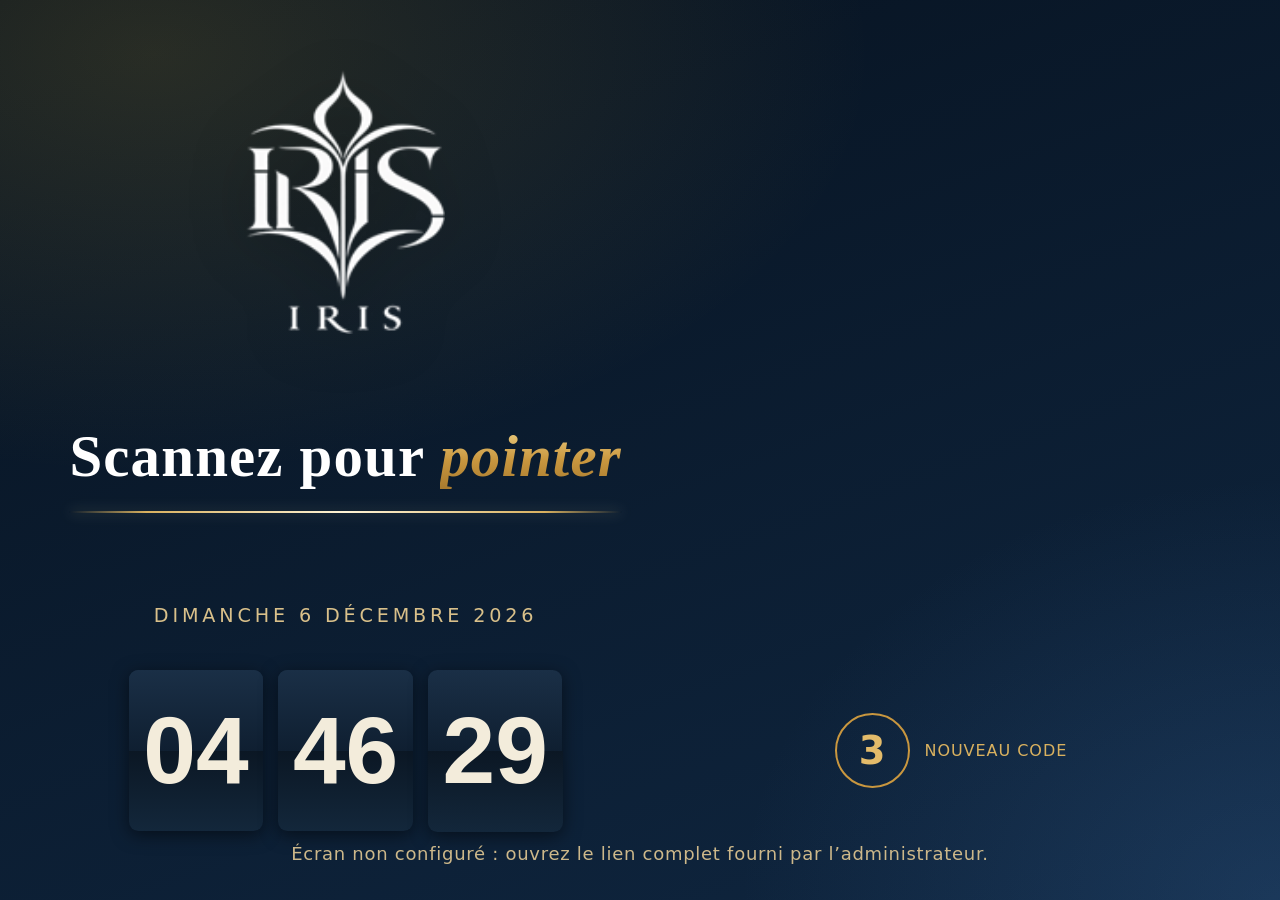
==== index.html @ ca538bda "Update index.html" ====
<!DOCTYPE html>
<html lang="fr">
<head>
<meta charset="utf-8"><meta http-equiv="Content-Security-Policy" content="default-src 'self'; script-src 'self' 'unsafe-inline'; style-src 'self' 'unsafe-inline' https://fonts.googleapis.com; font-src https://fonts.gstatic.com; img-src 'self' data:; connect-src https://script.google.com https://script.googleusercontent.com https://api.open-meteo.com; object-src 'none'; base-uri 'none'; form-action 'none'"><meta name="referrer" content="no-referrer">
<meta name="viewport" content="width=device-width, initial-scale=1, viewport-fit=cover">
<title>IRIS</title>
<meta name="theme-color" content="#07121f">
<meta name="mobile-web-app-capable" content="yes">
<meta name="apple-mobile-web-app-capable" content="yes">
<meta name="apple-mobile-web-app-status-bar-style" content="black-translucent">
<meta name="apple-mobile-web-app-title" content="IRIS">
<meta name="robots" content="noindex,nofollow">
<link rel="manifest" href="manifest.webmanifest">
<link rel="icon" href="icon-192.png">
<link rel="apple-touch-icon" href="icon-192.png">
<link rel="preconnect" href="https://fonts.googleapis.com"><link href="https://fonts.googleapis.com/css2?family=Cormorant+Garamond:ital,wght@0,600;1,600&display=swap" rel="stylesheet">
<style>
html,body{margin:0;padding:0;width:100%;height:100%;overflow:hidden;background:#07121f;overscroll-behavior:none;touch-action:none;-webkit-touch-callout:none}
body{position:fixed;top:0;left:0;right:0;bottom:0}
.flip>*+*{margin-left:.16em}.flip{display:flex;align-items:flex-end;font-family:"Helvetica Neue",Arial,sans-serif;font-weight:700;line-height:1}.flip.xl{font-size:8.5vw;font-size:clamp(56px,8.5vw,150px)}
.cd{position:relative;width:1.42em;height:1.7em;perspective:700px;filter:drop-shadow(0 .05em .09em rgba(0,0,0,.5))}.cd .h{position:absolute;left:0;right:0;height:50%;overflow:hidden;backface-visibility:hidden;-webkit-backface-visibility:hidden}.cd .t{top:0;border-radius:.1em .1em 0 0;background:linear-gradient(180deg,#1a2f46,#0f1f31)}.cd .b{bottom:0;border-radius:0 0 .1em .1em;background:linear-gradient(180deg,#0b1724,#13273b)}.cd .h i{position:absolute;left:0;right:0;height:1.7em;line-height:1.7em;text-align:center;font-style:normal;color:#f3ecdb;font-variant-numeric:tabular-nums}.cd .t i{top:0}.cd .b i{bottom:0}.cd .ft{transform-origin:bottom;z-index:3}.cd .fb{transform-origin:top;z-index:2;transform:rotateX(90deg)}.cd.go .ft{animation:ftop .28s ease-in forwards}.cd.go .fb{animation:fbot .28s .28s ease-out forwards}@keyframes ftop{to{transform:rotateX(-90deg)}}@keyframes fbot{to{transform:rotateX(0)}}
.mt>*+*{margin-left:14px}.mt{display:flex;align-items:center;color:#f3ecdb;min-height:64px}.mt svg{width:66px;height:66px;flex:none}.mt .tp{font-size:46px;font-weight:700;line-height:1}.mt .tx2{display:flex;flex-direction:column;text-align:left;font-size:15px;line-height:1.35}.mt .tx2 b{font-weight:600;font-size:17px}.mt .tx2 span{opacity:.75}
.mt.xl svg{width:8vw;width:clamp(70px,8vw,110px);height:8vw;height:clamp(70px,8vw,110px)}.mt.xl .tp{font-size:5.6vw;font-size:clamp(50px,5.6vw,84px)}.mt.xl .tx2{font-size:1.5vw;font-size:clamp(15px,1.5vw,22px)}.mt.xl .tx2 b{font-size:1.7vw;font-size:clamp(17px,1.7vw,26px)}
body{font-family:system-ui,-apple-system,"Segoe UI",Roboto,sans-serif;color:#fff;-webkit-font-smoothing:antialiased;-webkit-user-select:none;user-select:none;-webkit-tap-highlight-color:transparent;background:radial-gradient(1200px 700px at 12% 6%,rgba(212,175,55,.16),transparent 60%),radial-gradient(900px 700px at 100% 100%,rgba(63,111,168,.25),transparent 60%),linear-gradient(160deg,#07121f,#0f2640)}
.pg>*+*{margin-top:4.8vh}.pg{height:100%;display:flex;flex-direction:column;align-items:center;justify-content:center;padding:2.6vh 4vw;box-sizing:border-box}
.top{display:flex;justify-content:space-around;display:grid;grid-template-columns:1fr 1fr;align-items:stretch;justify-items:center;width:100%}
.gc>*+*{margin-top:0}.gc{display:flex;flex-direction:column;align-items:center;justify-content:space-between;align-self:stretch;text-align:center;min-width:0;padding:0}
.tt{display:flex;flex-direction:column;align-items:center;text-align:center;width:100%}.tt>*+*{margin-top:2.6vh}.tt h1{width:100%;text-align:center}.fil{align-self:center;margin-left:auto;margin-right:auto}
.rw{display:flex;justify-content:space-around;display:grid;grid-template-columns:1fr 1fr;align-items:center;justify-items:center;width:100%}
.rr{display:flex;align-items:center;justify-content:center}.rr>*+*{margin-left:2.6vw}
.rr .mt.xl svg{width:5.6vw;width:clamp(54px,5.6vw,86px);height:5.6vw;height:clamp(54px,5.6vw,86px)}.rr .mt.xl .tp{font-size:4.4vw;font-size:clamp(40px,4.4vw,68px)}.rr .mt.xl .tx2,.rr .cpt span{white-space:nowrap}.rr .mt.xl .tx2{font-size:1.25vw;font-size:clamp(13px,1.25vw,20px)}.rr .mt.xl .tx2 b{font-size:1.45vw;font-size:clamp(15px,1.45vw,23px)}
.lg{height:130px;height:clamp(130px,29.5vh,300px);display:block;width:auto;filter:drop-shadow(0 8px 30px rgba(0,0,0,.35))}
h1{font-family:"Cormorant Garamond","Playfair Display","Palatino Linotype","Book Antiqua",Palatino,Georgia,"Noto Serif","Droid Serif","Times New Roman",serif;font-size:4.6vw;font-size:clamp(36px,4.6vw,78px);line-height:1.05;margin:0;font-weight:600;letter-spacing:.02em;color:#fff}
h1 em{font-style:italic;background:linear-gradient(180deg,#f1d58a,#c9973f 55%,#a87a2e);-webkit-background-clip:text;background-clip:text;-webkit-text-fill-color:transparent;color:transparent}
.fil{width:100%;height:2px;border-radius:2px;background:#d9b15f;background:linear-gradient(90deg,rgba(201,151,63,0) 0,#d9b15f 14%,#fff4d6 50%,#d9b15f 86%,rgba(201,151,63,0) 100%);box-shadow:0 0 14px rgba(255,238,190,.32)}
.s{font-size:1.5vw;font-size:clamp(14px,1.5vw,24px);color:#d9c08a;letter-spacing:.2em;text-transform:uppercase;text-align:center;width:100%;margin:0}
.k{background:#fff;border-radius:1.7vw;border-radius:clamp(16px,1.7vw,28px);padding:2.2vh;padding:clamp(10px,2.2vh,26px);box-shadow:0 0 0 1px rgba(212,175,55,.5),0 40px 100px rgba(0,0,0,.55);line-height:0;align-self:center}
#qr{position:relative;color:#07121f}#qr img,#qr canvas{display:block}.att{line-height:1.3;font-size:20px;font-size:clamp(16px,1.6vw,24px);padding:2em 1em;text-align:center;color:#0f2640}.lq{position:absolute;left:50%;top:50%;transform:translate(-50%,-50%);-webkit-transform:translate(-50%,-50%);background:#0b1a2b;border-radius:24%;display:flex;align-items:center;justify-content:center;box-shadow:0 0 0 4px #fff}.lq img{height:78%;width:auto}
.flip.xl{font-size:7.4vw;font-size:clamp(44px,min(7.4vw,17vh),140px)}
.cpt>*+*{margin-left:14px}.cpt{display:flex;align-items:center;color:#d9b15f;font-size:1.25vw;font-size:clamp(13px,1.25vw,20px);letter-spacing:.06em}
#cd{width:5.6vw;width:clamp(60px,5.6vw,92px);height:5.6vw;height:clamp(60px,5.6vw,92px);border-radius:50%;border:2px solid #c9973f;font-size:3vw;font-size:clamp(28px,3vw,46px);font-weight:600;display:flex;align-items:center;justify-content:center;margin:0;color:#e3bb6a}
.em{position:relative;flex:none;width:300px;height:300px;align-self:center;line-height:0}.em>div{position:absolute;left:0;top:0;width:100%;height:100%}.em svg{display:block;width:100%;height:100%}#emfond{border-radius:50%;background:#0B1B3A}.er{-webkit-animation-timing-function:linear;animation-timing-function:linear;-webkit-animation-iteration-count:infinite;animation-iteration-count:infinite}@-webkit-keyframes emcw{from{-webkit-transform:rotate(0deg)}to{-webkit-transform:rotate(360deg)}}@-webkit-keyframes emccw{from{-webkit-transform:rotate(0deg)}to{-webkit-transform:rotate(-360deg)}}@keyframes emcw{from{transform:rotate(0deg)}to{transform:rotate(360deg)}}@keyframes emccw{from{transform:rotate(0deg)}to{transform:rotate(-360deg)}}#emext{-webkit-animation-name:emcw;animation-name:emcw;-webkit-animation-duration:25175s;animation-duration:25175s}#emmid{-webkit-animation-name:emccw;animation-name:emccw;-webkit-animation-duration:37762s;animation-duration:37762s}#emint{-webkit-animation-name:emcw;animation-name:emcw;-webkit-animation-duration:50350s;animation-duration:50350s}.em #qr{color:#d9c08a;text-align:center}.em .att{line-height:1.2;font-size:14px;padding:0;position:absolute;left:0;right:0;top:48%;color:#d9c08a}@media (orientation:portrait){.gc>*+*{margin-top:2.2vh}.gc{justify-content:flex-start}.pg{justify-content:flex-start;padding-top:4vh}.top,.rw{display:flex;flex-direction:column;align-items:center}.top>*+*,.rw>*+*{margin-top:2.4vh}.rr{flex-wrap:wrap}.rr>*,.rr>*+*{margin:1.2vh 2vw}.lg{height:80px;height:clamp(80px,13vh,150px)}}
.msg{display:none;position:fixed;left:0;right:0;bottom:4vh;text-align:center;font-size:18px;color:#cdb88a;padding:0 24px;letter-spacing:.04em}
@supports(padding:max(0px)){.pg{padding-left:max(4vw,env(safe-area-inset-left));padding-right:max(4vw,env(safe-area-inset-right));padding-bottom:max(2.6vh,env(safe-area-inset-bottom))}}</style>
</head>
<body>
<div class="pg" id="pg"><div class="top"><div class="gc"><img class="lg" alt="IRIS" src="[data-uri]"><div class="tt"><h1>Scannez pour <em>pointer</em></h1><div class="fil"></div></div><div class="s" id="dt">&nbsp;</div></div><div class="em" id="em" role="img" aria-label="Code QR de pointage"><div id="emfond"></div><div class="er" id="emint"><svg viewBox="0 0 1000 1000" xmlns="http://www.w3.org/2000/svg"><circle cx="529.26" cy="34.92" r="1.5" fill="#FFFFFF"/><circle cx="558.41" cy="37.67" r="1.5" fill="#FFFFFF"/><circle cx="587.32" cy="42.25" r="1.5" fill="#FFFFFF"/><circle cx="615.89" cy="48.64" r="1.5" fill="#FFFFFF"/><circle cx="644.00" cy="56.81" r="1.5" fill="#FFFFFF"/><circle cx="671.55" cy="66.72" r="1.5" fill="#FFFFFF"/><circle cx="698.41" cy="78.35" r="1.5" fill="#FFFFFF"/><circle cx="724.50" cy="91.64" r="1.5" fill="#FFFFFF"/><circle cx="749.70" cy="106.54" r="1.5" fill="#FFFFFF"/><circle cx="773.91" cy="123.00" r="1.5" fill="#FFFFFF"/><circle cx="797.04" cy="140.94" r="1.5" fill="#FFFFFF"/><circle cx="859.06" cy="202.96" r="1.5" fill="#FFFFFF"/><circle cx="877.00" cy="226.09" r="1.5" fill="#FFFFFF"/><circle cx="893.46" cy="250.30" r="1.5" fill="#FFFFFF"/><circle cx="908.36" cy="275.50" r="1.5" fill="#FFFFFF"/><circle cx="921.65" cy="301.59" r="1.5" fill="#FFFFFF"/><circle cx="933.28" cy="328.45" r="1.5" fill="#FFFFFF"/><circle cx="943.19" cy="356.00" r="1.5" fill="#FFFFFF"/><circle cx="951.36" cy="384.11" r="1.5" fill="#FFFFFF"/><circle cx="957.75" cy="412.68" r="1.5" fill="#FFFFFF"/><circle cx="962.33" cy="441.59" r="1.5" fill="#FFFFFF"/><circle cx="965.08" cy="470.74" r="1.5" fill="#FFFFFF"/><circle cx="965.08" cy="529.26" r="1.5" fill="#FFFFFF"/><circle cx="962.33" cy="558.41" r="1.5" fill="#FFFFFF"/><circle cx="957.75" cy="587.32" r="1.5" fill="#FFFFFF"/><circle cx="951.36" cy="615.89" r="1.5" fill="#FFFFFF"/><circle cx="943.19" cy="644.00" r="1.5" fill="#FFFFFF"/><circle cx="933.28" cy="671.55" r="1.5" fill="#FFFFFF"/><circle cx="921.65" cy="698.41" r="1.5" fill="#FFFFFF"/><circle cx="908.36" cy="724.50" r="1.5" fill="#FFFFFF"/><circle cx="893.46" cy="749.70" r="1.5" fill="#FFFFFF"/><circle cx="877.00" cy="773.91" r="1.5" fill="#FFFFFF"/><circle cx="859.06" cy="797.04" r="1.5" fill="#FFFFFF"/><circle cx="797.04" cy="859.06" r="1.5" fill="#FFFFFF"/><circle cx="773.91" cy="877.00" r="1.5" fill="#FFFFFF"/><circle cx="749.70" cy="893.46" r="1.5" fill="#FFFFFF"/><circle cx="724.50" cy="908.36" r="1.5" fill="#FFFFFF"/><circle cx="698.41" cy="921.65" r="1.5" fill="#FFFFFF"/><circle cx="671.55" cy="933.28" r="1.5" fill="#FFFFFF"/><circle cx="644.00" cy="943.19" r="1.5" fill="#FFFFFF"/><circle cx="615.89" cy="951.36" r="1.5" fill="#FFFFFF"/><circle cx="587.32" cy="957.75" r="1.5" fill="#FFFFFF"/><circle cx="558.41" cy="962.33" r="1.5" fill="#FFFFFF"/><circle cx="529.26" cy="965.08" r="1.5" fill="#FFFFFF"/><circle cx="470.74" cy="965.08" r="1.5" fill="#FFFFFF"/><circle cx="441.59" cy="962.33" r="1.5" fill="#FFFFFF"/><circle cx="412.68" cy="957.75" r="1.5" fill="#FFFFFF"/><circle cx="384.11" cy="951.36" r="1.5" fill="#FFFFFF"/><circle cx="356.00" cy="943.19" r="1.5" fill="#FFFFFF"/><circle cx="328.45" cy="933.28" r="1.5" fill="#FFFFFF"/><circle cx="301.59" cy="921.65" r="1.5" fill="#FFFFFF"/><circle cx="275.50" cy="908.36" r="1.5" fill="#FFFFFF"/><circle cx="250.30" cy="893.46" r="1.5" fill="#FFFFFF"/><circle cx="226.09" cy="877.00" r="1.5" fill="#FFFFFF"/><circle cx="202.96" cy="859.06" r="1.5" fill="#FFFFFF"/><circle cx="140.94" cy="797.04" r="1.5" fill="#FFFFFF"/><circle cx="123.00" cy="773.91" r="1.5" fill="#FFFFFF"/><circle cx="106.54" cy="749.70" r="1.5" fill="#FFFFFF"/><circle cx="91.64" cy="724.50" r="1.5" fill="#FFFFFF"/><circle cx="78.35" cy="698.41" r="1.5" fill="#FFFFFF"/><circle cx="66.72" cy="671.55" r="1.5" fill="#FFFFFF"/><circle cx="56.81" cy="644.00" r="1.5" fill="#FFFFFF"/><circle cx="48.64" cy="615.89" r="1.5" fill="#FFFFFF"/><circle cx="42.25" cy="587.32" r="1.5" fill="#FFFFFF"/><circle cx="37.67" cy="558.41" r="1.5" fill="#FFFFFF"/><circle cx="34.92" cy="529.26" r="1.5" fill="#FFFFFF"/><circle cx="34.92" cy="470.74" r="1.5" fill="#FFFFFF"/><circle cx="37.67" cy="441.59" r="1.5" fill="#FFFFFF"/><circle cx="42.25" cy="412.68" r="1.5" fill="#FFFFFF"/><circle cx="48.64" cy="384.11" r="1.5" fill="#FFFFFF"/><circle cx="56.81" cy="356.00" r="1.5" fill="#FFFFFF"/><circle cx="66.72" cy="328.45" r="1.5" fill="#FFFFFF"/><circle cx="78.35" cy="301.59" r="1.5" fill="#FFFFFF"/><circle cx="91.64" cy="275.50" r="1.5" fill="#FFFFFF"/><circle cx="106.54" cy="250.30" r="1.5" fill="#FFFFFF"/><circle cx="123.00" cy="226.09" r="1.5" fill="#FFFFFF"/><circle cx="140.94" cy="202.96" r="1.5" fill="#FFFFFF"/><circle cx="202.96" cy="140.94" r="1.5" fill="#FFFFFF"/><circle cx="226.09" cy="123.00" r="1.5" fill="#FFFFFF"/><circle cx="250.30" cy="106.54" r="1.5" fill="#FFFFFF"/><circle cx="275.50" cy="91.64" r="1.5" fill="#FFFFFF"/><circle cx="301.59" cy="78.35" r="1.5" fill="#FFFFFF"/><circle cx="328.45" cy="66.72" r="1.5" fill="#FFFFFF"/><circle cx="356.00" cy="56.81" r="1.5" fill="#FFFFFF"/><circle cx="384.11" cy="48.64" r="1.5" fill="#FFFFFF"/><circle cx="412.68" cy="42.25" r="1.5" fill="#FFFFFF"/><circle cx="441.59" cy="37.67" r="1.5" fill="#FFFFFF"/><circle cx="470.74" cy="34.92" r="1.5" fill="#FFFFFF"/><circle cx="500" cy="500" r="389" fill="none" stroke="#DFB06A" stroke-width="1.8"/><circle cx="500" cy="500" r="478" fill="none" stroke="#DFB06A" stroke-width="1.6"/><circle cx="500" cy="500" r="455" fill="none" stroke="#FFFFFF" stroke-width="1.4"/><circle cx="526.87" cy="72.84" r="1.2" fill="#FFFFFF"/><circle cx="553.64" cy="75.37" r="1.2" fill="#FFFFFF"/><circle cx="580.20" cy="79.58" r="1.2" fill="#FFFFFF"/><circle cx="606.44" cy="85.45" r="1.2" fill="#FFFFFF"/><circle cx="632.26" cy="92.95" r="1.2" fill="#FFFFFF"/><circle cx="657.56" cy="102.06" r="1.2" fill="#FFFFFF"/><circle cx="682.23" cy="112.73" r="1.2" fill="#FFFFFF"/><circle cx="706.19" cy="124.94" r="1.2" fill="#FFFFFF"/><circle cx="729.33" cy="138.63" r="1.2" fill="#FFFFFF"/><circle cx="751.57" cy="153.74" r="1.2" fill="#FFFFFF"/><circle cx="772.82" cy="170.22" r="1.2" fill="#FFFFFF"/><circle cx="829.78" cy="227.18" r="1.2" fill="#FFFFFF"/><circle cx="846.26" cy="248.43" r="1.2" fill="#FFFFFF"/><circle cx="861.37" cy="270.67" r="1.2" fill="#FFFFFF"/><circle cx="875.06" cy="293.81" r="1.2" fill="#FFFFFF"/><circle cx="887.27" cy="317.77" r="1.2" fill="#FFFFFF"/><circle cx="897.94" cy="342.44" r="1.2" fill="#FFFFFF"/><circle cx="907.05" cy="367.74" r="1.2" fill="#FFFFFF"/><circle cx="914.55" cy="393.56" r="1.2" fill="#FFFFFF"/><circle cx="920.42" cy="419.80" r="1.2" fill="#FFFFFF"/><circle cx="924.63" cy="446.36" r="1.2" fill="#FFFFFF"/><circle cx="927.16" cy="473.13" r="1.2" fill="#FFFFFF"/><circle cx="927.16" cy="526.87" r="1.2" fill="#FFFFFF"/><circle cx="924.63" cy="553.64" r="1.2" fill="#FFFFFF"/><circle cx="920.42" cy="580.20" r="1.2" fill="#FFFFFF"/><circle cx="914.55" cy="606.44" r="1.2" fill="#FFFFFF"/><circle cx="907.05" cy="632.26" r="1.2" fill="#FFFFFF"/><circle cx="897.94" cy="657.56" r="1.2" fill="#FFFFFF"/><circle cx="887.27" cy="682.23" r="1.2" fill="#FFFFFF"/><circle cx="875.06" cy="706.19" r="1.2" fill="#FFFFFF"/><circle cx="861.37" cy="729.33" r="1.2" fill="#FFFFFF"/><circle cx="846.26" cy="751.57" r="1.2" fill="#FFFFFF"/><circle cx="829.78" cy="772.82" r="1.2" fill="#FFFFFF"/><circle cx="772.82" cy="829.78" r="1.2" fill="#FFFFFF"/><circle cx="751.57" cy="846.26" r="1.2" fill="#FFFFFF"/><circle cx="729.33" cy="861.37" r="1.2" fill="#FFFFFF"/><circle cx="706.19" cy="875.06" r="1.2" fill="#FFFFFF"/><circle cx="682.23" cy="887.27" r="1.2" fill="#FFFFFF"/><circle cx="657.56" cy="897.94" r="1.2" fill="#FFFFFF"/><circle cx="632.26" cy="907.05" r="1.2" fill="#FFFFFF"/><circle cx="606.44" cy="914.55" r="1.2" fill="#FFFFFF"/><circle cx="580.20" cy="920.42" r="1.2" fill="#FFFFFF"/><circle cx="553.64" cy="924.63" r="1.2" fill="#FFFFFF"/><circle cx="526.87" cy="927.16" r="1.2" fill="#FFFFFF"/><circle cx="473.13" cy="927.16" r="1.2" fill="#FFFFFF"/><circle cx="446.36" cy="924.63" r="1.2" fill="#FFFFFF"/><circle cx="419.80" cy="920.42" r="1.2" fill="#FFFFFF"/><circle cx="393.56" cy="914.55" r="1.2" fill="#FFFFFF"/><circle cx="367.74" cy="907.05" r="1.2" fill="#FFFFFF"/><circle cx="342.44" cy="897.94" r="1.2" fill="#FFFFFF"/><circle cx="317.77" cy="887.27" r="1.2" fill="#FFFFFF"/><circle cx="293.81" cy="875.06" r="1.2" fill="#FFFFFF"/><circle cx="270.67" cy="861.37" r="1.2" fill="#FFFFFF"/><circle cx="248.43" cy="846.26" r="1.2" fill="#FFFFFF"/><circle cx="227.18" cy="829.78" r="1.2" fill="#FFFFFF"/><circle cx="170.22" cy="772.82" r="1.2" fill="#FFFFFF"/><circle cx="153.74" cy="751.57" r="1.2" fill="#FFFFFF"/><circle cx="138.63" cy="729.33" r="1.2" fill="#FFFFFF"/><circle cx="124.94" cy="706.19" r="1.2" fill="#FFFFFF"/><circle cx="112.73" cy="682.23" r="1.2" fill="#FFFFFF"/><circle cx="102.06" cy="657.56" r="1.2" fill="#FFFFFF"/><circle cx="92.95" cy="632.26" r="1.2" fill="#FFFFFF"/><circle cx="85.45" cy="606.44" r="1.2" fill="#FFFFFF"/><circle cx="79.58" cy="580.20" r="1.2" fill="#FFFFFF"/><circle cx="75.37" cy="553.64" r="1.2" fill="#FFFFFF"/><circle cx="72.84" cy="526.87" r="1.2" fill="#FFFFFF"/><circle cx="72.84" cy="473.13" r="1.2" fill="#FFFFFF"/><circle cx="75.37" cy="446.36" r="1.2" fill="#FFFFFF"/><circle cx="79.58" cy="419.80" r="1.2" fill="#FFFFFF"/><circle cx="85.45" cy="393.56" r="1.2" fill="#FFFFFF"/><circle cx="92.95" cy="367.74" r="1.2" fill="#FFFFFF"/><circle cx="102.06" cy="342.44" r="1.2" fill="#FFFFFF"/><circle cx="112.73" cy="317.77" r="1.2" fill="#FFFFFF"/><circle cx="124.94" cy="293.81" r="1.2" fill="#FFFFFF"/><circle cx="138.63" cy="270.67" r="1.2" fill="#FFFFFF"/><circle cx="153.74" cy="248.43" r="1.2" fill="#FFFFFF"/><circle cx="170.22" cy="227.18" r="1.2" fill="#FFFFFF"/><circle cx="227.18" cy="170.22" r="1.2" fill="#FFFFFF"/><circle cx="248.43" cy="153.74" r="1.2" fill="#FFFFFF"/><circle cx="270.67" cy="138.63" r="1.2" fill="#FFFFFF"/><circle cx="293.81" cy="124.94" r="1.2" fill="#FFFFFF"/><circle cx="317.77" cy="112.73" r="1.2" fill="#FFFFFF"/><circle cx="342.44" cy="102.06" r="1.2" fill="#FFFFFF"/><circle cx="367.74" cy="92.95" r="1.2" fill="#FFFFFF"/><circle cx="393.56" cy="85.45" r="1.2" fill="#FFFFFF"/><circle cx="419.80" cy="79.58" r="1.2" fill="#FFFFFF"/><circle cx="446.36" cy="75.37" r="1.2" fill="#FFFFFF"/><circle cx="473.13" cy="72.84" r="1.2" fill="#FFFFFF"/></svg></div><div class="er" id="emmid"><svg viewBox="0 0 1000 1000" xmlns="http://www.w3.org/2000/svg"><path d="M540.61 94.03A408 408 0 0 1 648.12 119.84" fill="none" stroke="#FFFFFF" stroke-width="13" stroke-linecap="round"/><path d="M678.30 133.02A408 408 0 0 1 809.26 233.87" fill="none" stroke="#DFB06A" stroke-width="13" stroke-linecap="round"/><path d="M827.60 256.81A408 408 0 0 1 866.36 320.42" fill="none" stroke="#FFFFFF" stroke-width="13" stroke-linecap="round"/><path d="M879.38 349.89A408 408 0 0 1 895.69 400.52" fill="none" stroke="#DFB06A" stroke-width="13" stroke-linecap="round"/><path d="M898.65 413.17A408 408 0 0 1 906.38 463.64" fill="none" stroke="#FFFFFF" stroke-width="13" stroke-linecap="round"/><path d="M906.79 531.39A408 408 0 0 1 879.38 650.11" fill="none" stroke="#FFFFFF" stroke-width="13" stroke-linecap="round"/><path d="M866.36 679.58A408 408 0 0 1 683.40 864.45" fill="none" stroke="#DFB06A" stroke-width="13" stroke-linecap="round"/><path d="M653.42 878.06A408 408 0 0 1 538.49 906.18" fill="none" stroke="#FFFFFF" stroke-width="13" stroke-linecap="round"/><path d="M466.48 906.62A408 408 0 0 1 353.21 880.68" fill="none" stroke="#FFFFFF" stroke-width="13" stroke-linecap="round"/><path d="M326.84 869.43A408 408 0 0 1 226.53 802.79" fill="none" stroke="#DFB06A" stroke-width="13" stroke-linecap="round"/><path d="M202.03 778.71A408 408 0 0 1 173.78 745.04" fill="none" stroke="#DFB06A" stroke-width="13" stroke-linecap="round"/><path d="M119.32 646.79A408 408 0 0 1 93.05 529.26" fill="none" stroke="#FFFFFF" stroke-width="13" stroke-linecap="round"/><path d="M93.82 461.51A408 408 0 0 1 101.81 411.09" fill="none" stroke="#FFFFFF" stroke-width="13" stroke-linecap="round"/><path d="M104.84 398.45A408 408 0 0 1 121.41 347.91" fill="none" stroke="#DFB06A" stroke-width="13" stroke-linecap="round"/><path d="M134.59 318.51A408 408 0 0 1 174.53 253.96" fill="none" stroke="#FFFFFF" stroke-width="13" stroke-linecap="round"/><path d="M192.61 231.72A408 408 0 0 1 329.43 129.37" fill="none" stroke="#DFB06A" stroke-width="13" stroke-linecap="round"/><path d="M359.87 116.82A408 408 0 0 1 470.74 93.05" fill="none" stroke="#FFFFFF" stroke-width="13" stroke-linecap="round"/></svg></div><div class="er" id="emext"><svg viewBox="0 0 1000 1000" xmlns="http://www.w3.org/2000/svg"><path d="M549.63 62.81A440 440 0 0 1 661.43 90.68" fill="none" stroke="#DFB06A" stroke-width="15" stroke-linecap="round"/><path d="M868.92 260.21A440 440 0 0 1 933.61 425.28" fill="none" stroke="#DFB06A" stroke-width="15" stroke-linecap="round"/><path d="M934.00 572.44A440 440 0 0 1 879.03 723.47" fill="none" stroke="#DFB06A" stroke-width="15" stroke-linecap="round"/><path d="M696.49 893.69A440 440 0 0 1 583.78 931.95" fill="none" stroke="#DFB06A" stroke-width="15" stroke-linecap="round"/><path d="M425.28 933.61A440 440 0 0 1 324.39 903.43" fill="none" stroke="#DFB06A" stroke-width="15" stroke-linecap="round"/><path d="M119.04 720.16A440 440 0 0 1 65.63 570.17" fill="none" stroke="#DFB06A" stroke-width="15" stroke-linecap="round"/><path d="M66.65 423.77A440 440 0 0 1 155.76 225.95" fill="none" stroke="#DFB06A" stroke-width="15" stroke-linecap="round"/><path d="M331.45 93.56A440 440 0 0 1 450.37 62.81" fill="none" stroke="#DFB06A" stroke-width="15" stroke-linecap="round"/><circle cx="500.00" cy="60.00" r="17" fill="#FFFFFF"/><circle cx="811.13" cy="188.87" r="17" fill="#FFFFFF"/><circle cx="940.00" cy="500.00" r="17" fill="#FFFFFF"/><circle cx="811.13" cy="811.13" r="17" fill="#FFFFFF"/><circle cx="500.00" cy="940.00" r="17" fill="#FFFFFF"/><circle cx="188.87" cy="811.13" r="17" fill="#FFFFFF"/><circle cx="60.00" cy="500.00" r="17" fill="#FFFFFF"/><circle cx="188.87" cy="188.87" r="17" fill="#FFFFFF"/><path d="M500.00 48.00L500.00 10.00" stroke="#DFB06A" stroke-width="2.6" fill="none"/><path d="M952.00 500.00L990.00 500.00" stroke="#DFB06A" stroke-width="2.6" fill="none"/><path d="M500.00 952.00L500.00 990.00" stroke="#DFB06A" stroke-width="2.6" fill="none"/><path d="M48.00 500.00L10.00 500.00" stroke="#DFB06A" stroke-width="2.6" fill="none"/><path d="M829.51 170.49L846.48 153.52" stroke="#DFB06A" stroke-width="2" fill="none"/><path d="M829.51 829.51L846.48 846.48" stroke="#DFB06A" stroke-width="2" fill="none"/><path d="M170.49 829.51L153.52 846.48" stroke="#DFB06A" stroke-width="2" fill="none"/><path d="M170.49 170.49L153.52 153.52" stroke="#DFB06A" stroke-width="2" fill="none"/><circle cx="500.00" cy="90.00" r="5" fill="#FFFFFF"/><circle cx="500.00" cy="910.00" r="5" fill="#FFFFFF"/></svg></div><div id="emfixe"><svg viewBox="0 0 1000 1000" xmlns="http://www.w3.org/2000/svg"><circle cx="500" cy="500" r="494" fill="none" stroke="#DFB06A" stroke-width="13"/><circle cx="500" cy="500" r="372" fill="none" stroke="#FFFFFF" stroke-width="2.2"/></svg></div><div id="qr"><div class="att">Chargement…</div></div></div></div><div class="rw"><div class="flip xl" id="fl"></div><div class="rr"><div class="mt xl" id="mt"></div><div class="cpt"><div id="cd">3</div><span>NOUVEAU CODE</span></div></div></div></div>
<div class="msg" id="msg">Écran non configuré : ouvrez le lien complet fourni par l’administrateur.</div>
<script src="qrcode.min.js"></script>
<script>
/* Adresse du script Google qui fournit les codes tournants. */
var URL_APP = "https://script.google.com/macros/s/AKfycbzAc5Ge9XGmOE5bBbOxkN528oSBNvgw3MZEGRZVH15HxMZnVB_MwputipQMebgHXAxO/exec";
/* Page que les agents ouvrent en scannant le QR : hébergée ici, sans passer par une page Google. */
var URL_SCAN = "https://hebara06-ai.github.io/iris-pointage/p/";

/* La clé de l'écran est dans le lien après « # » (jamais envoyée au serveur d'hébergement) ; elle est gardée sur l'appareil. */
var CLE = "";
try {
  var mm = (location.hash || "").match(/cle=([0-9a-f]+)/);
  if (mm) { localStorage.setItem("iris_cle", mm[1]); CLE = mm[1]; if (history.replaceState) history.replaceState(null, "", location.pathname + location.search); }
  else CLE = localStorage.getItem("iris_cle") || "";
} catch (e) {}
if (!CLE) { document.getElementById("msg").style.display = "block"; document.getElementById("qr").parentNode.style.visibility = "hidden"; }

/* Même interface que dans Apps Script, mais par requête réseau. */
var google = { script: { run: { withSuccessHandler: function (ok) { var o = { withFailureHandler: function (ko) { o.ko = ko; return o; }, jetons: function (k) {
  var x = new XMLHttpRequest();
  x.open("GET", URL_APP + "?api=jetons&cle=" + encodeURIComponent(k));
  x.onload = function () { try { ok(JSON.parse(x.responseText)); } catch (e) { if (o.ko) o.ko(); } };
  x.onerror = x.ontimeout = function () { if (o.ko) o.ko(); };
  x.timeout = 20000; x.send();
}, meteoDonnees: function () {
  var x = new XMLHttpRequest();
  x.open("GET", URL_APP + "?api=meteo");
  x.onload = function () { try { ok(JSON.parse(x.responseText)); } catch (e) { if (o.ko) o.ko(); } };
  x.onerror = x.ontimeout = function () { if (o.ko) o.ko(); };
  x.timeout = 20000; x.send();
} }; return o; } } } };

/* Taille du QR et hauteur de page : recalculées à chaque rotation ou changement de taille. */
var LOGOQR = 1, TAILLE = 200;
/* Emblème circulaire : le QR (509/1000 du diamètre) est dessiné par qrCirc. */
function calcDiam() {
  var w = window.innerWidth, h = window.innerHeight;
  return Math.max(260, Math.floor(w > h ? Math.min(h * 0.62, w * 0.46) : Math.min(w * 0.88, h * 0.4)));
}
function calcTaille() { return Math.floor(calcDiam() * 0.509); }
var QRC={S:509,RD:0.72,LR:86,FC:"#FFFFFF",A:{2:[6,18],3:[6,22],4:[6,26],5:[6,30],6:[6,34],7:[6,22,38]}};function qrFonc(r,c,n,v){if((r<9&&c<9)||(r<9&&c>=n-8)||(r>=n-8&&c<9)||r==6||c==6)return true;var a=QRC.A[v]||[],i,j;for(i=0;i<a.length;i++)for(j=0;j<a.length;j++){if((i==0&&j==0)||(i==0&&j==a.length-1)||(i==a.length-1&&j==0))continue;if(Math.abs(r-a[i])<=2&&Math.abs(c-a[j])<=2)return true}return false}function qrCirc(e,url){var h=document.createElement("div"),q,m,n,v,S=QRC.S,ms,x0,y0,d="",fd="",r,c,run,on,cx,cy,dist,f,s,lg="",w,k,fx,fy,hh;h.style.display="none";document.body.appendChild(h);q=new QRCode(h,{text:url,width:100,height:100,correctLevel:QRCode.CorrectLevel.H});m=q._oQRCode;n=m.getModuleCount();v=(n-17)/4;ms=S/n;x0=500-S/2;y0=500-S/2;for(r=0;r<n;r++){run=-1;for(c=0;c<=n;c++){on=c<n&&m.isDark(r,c);if(on){cx=x0+(c+.5)*ms-500;cy=y0+(r+.5)*ms-500;dist=Math.sqrt(cx*cx+cy*cy);f=qrFonc(r,c,n,v);if(!f&&dist>S*QRC.RD)on=false;else if(dist<QRC.LR+ms*.6)on=false}if(on&&run<0)run=c;if(!on&&run>=0){d+="M"+(x0+run*ms).toFixed(2)+" "+(y0+r*ms).toFixed(2)+"h"+((c-run)*ms).toFixed(2)+"v"+ms.toFixed(2)+"h-"+((c-run)*ms).toFixed(2)+"z";run=-1}}}k=Math.ceil(360/ms)+1;for(r=-k;r<n+k;r++)for(c=-k;c<n+k;c++){if(r>=-1&&r<=n&&c>=-1&&c<=n)continue;fx=x0+(c+.5)*ms-500;fy=y0+(r+.5)*ms-500;if(Math.sqrt(fx*fx+fy*fy)>360-ms*.45)continue;hh=((r*73856093)^(c*19349663))>>>0;hh=(hh^(hh>>>13))*1274126177>>>0;if((hh>>>7)%100<52)fd+="M"+(x0+c*ms).toFixed(2)+" "+(y0+r*ms).toFixed(2)+"h"+ms.toFixed(2)+"v"+ms.toFixed(2)+"h-"+ms.toFixed(2)+"z"}document.body.removeChild(h);s=document.querySelector(".lg");if(s){w=QRC.LR*.9;lg='<image xlink:href="'+s.src+'" x="'+(500-w)+'" y="'+(500-w)+'" width="'+(2*w)+'" height="'+(2*w)+'" preserveAspectRatio="xMidYMid meet"/>'}e.innerHTML='<svg viewBox="0 0 1000 1000" xmlns="http://www.w3.org/2000/svg" xmlns:xlink="http://www.w3.org/1999/xlink"><path d="'+fd+'" fill="'+QRC.FC+'"/><path d="'+d+'" fill="#FFFFFF"/><circle cx="500" cy="500" r="'+QRC.LR+'" fill="#0B1B3A"/><circle cx="500" cy="500" r="'+(QRC.LR-2.5)+'" fill="none" stroke="#DFB06A" stroke-width="5"/>'+lg+'</svg>'}
function ajuste() {
  document.getElementById("pg").style.height = window.innerHeight + "px";
  var d = calcDiam(), em = document.getElementById("em"); if (em) em.style.width = em.style.height = d + "px";
  var t = calcTaille(); if (t !== TAILLE) { TAILLE = t; dern = ""; }
}
var J = null, dec = 0, dern = "";
ajuste();
window.addEventListener("resize", ajuste);
window.addEventListener("orientationchange", function () { setTimeout(ajuste, 150); setTimeout(ajuste, 600); });

function charge() {
  if (!CLE) return;
  google.script.run.withSuccessHandler(function (r) { var bon = r && typeof r.now === "number" && r.duree > 0 && r.jetons && r.jetons.length; if (bon) { J = r; dec = r.now - Date.now(); } setTimeout(charge, bon ? 90000 : 5000); })
    .withFailureHandler(function () { setTimeout(charge, 5000); }).jetons(CLE);
}
var dtAff = "";
function tic() {
  var dte = parisInfo(Date.now() + dec).date, dt = document.getElementById("dt");
  if (dt && dte !== dtAff) { dt.textContent = dte; dtAff = dte; }
  if (!J) return;
  var t0 = Date.now() + dec, e = document.getElementById("qr"), w = Math.floor(t0 / J.duree), t = J.jetons[w - J.w];
  var cd = document.getElementById("cd"), v = String(Math.round((J.duree - (t0 % J.duree)) / 1000));
  if (cd && cd.textContent !== v) cd.textContent = v;
  if (!t) { if (dern) { dern = ""; e.innerHTML = '<div class="att">Reconnexion…</div>'; } return; }
  if (t !== dern) {
    dern = t; qrCirc(e, URL_SCAN + "?t=" + t);
  }
}
function logoqr(e) {
  var s = document.querySelector(".lg"); if (!s) return;
  var o = document.createElement("div"); o.className = "lq";
  o.style.width = o.style.height = Math.round(TAILLE * 0.26) + "px";
  var i = document.createElement("img"); i.src = s.src; o.appendChild(i); e.appendChild(o);
}
function parisInfo(ms) {
  var y = new Date(ms).getUTCFullYear();
  function dern(mo) { var l = new Date(Date.UTC(y, mo + 1, 0)); return Date.UTC(y, mo, l.getUTCDate() - l.getUTCDay(), 1); }
  var p = new Date(ms + ((ms >= dern(2) && ms < dern(9)) ? 2 : 1) * 3600000);
  function z(n) { return (n < 10 ? "0" : "") + n; }
  var J = ["dimanche", "lundi", "mardi", "mercredi", "jeudi", "vendredi", "samedi"], M = ["janvier", "février", "mars", "avril", "mai", "juin", "juillet", "août", "septembre", "octobre", "novembre", "décembre"];
  return { h: z(p.getUTCHours()), m: z(p.getUTCMinutes()), s: z(p.getUTCSeconds()), date: J[p.getUTCDay()] + " " + p.getUTCDate() + " " + M[p.getUTCMonth()] + " " + p.getUTCFullYear() };
}
charge(); setInterval(tic, 100);

/* L'écran ne doit jamais glisser sous le doigt. */
document.addEventListener("touchmove", function (e) { e.preventDefault(); }, { passive: false });
document.addEventListener("contextmenu", function (e) { e.preventDefault(); });

/* Plein écran au premier toucher, et écran maintenu allumé. */
document.addEventListener("click", function () {
  var d = document.documentElement, f = d.requestFullscreen || d.webkitRequestFullscreen || d.mozRequestFullScreen;
  if (!(document.fullscreenElement || document.webkitFullscreenElement) && f) { try { var r = f.call(d); if (r && r.catch) r.catch(function () {}); } catch (x) {} }
});
var verrou = null;
function veille() { try { if (navigator.wakeLock && document.visibilityState === "visible") navigator.wakeLock.request("screen").then(function (l) { verrou = l; }).catch(function () {}); } catch (e) {} }
veille(); document.addEventListener("visibilitychange", veille);
if ("serviceWorker" in navigator) navigator.serviceWorker.register("sw.js").catch(function () {});

/* Horloge à volets */
(function flipInit() {
  var host = document.getElementById("fl"); if (!host) return;
  function carte() { var c = document.createElement("div"); c.className = "cd"; ["h t", "h b", "h t ft", "h b fb"].forEach(function (k) { var d = document.createElement("div"); d.className = k; d.appendChild(document.createElement("i")); c.appendChild(d); }); return c; }
  function poser(c, v) {
    var ii = c.getElementsByTagName("i"), old = c.getAttribute("data-v");
    if (old === null) { for (var k = 0; k < 4; k++) ii[k].textContent = v; c.setAttribute("data-v", v); return; }
    if (old === v) return;
    ii[0].textContent = v; ii[2].textContent = old; ii[3].textContent = v; c.className = "cd"; void c.offsetWidth; c.className = "cd go";
    setTimeout(function () { ii[1].textContent = v; ii[2].textContent = v; c.className = "cd"; }, 600); c.setAttribute("data-v", v);
  }
  var h = carte(), m = carte(), sc = carte(); host.appendChild(h); host.appendChild(m); host.appendChild(sc);
  function maj(d) { var o = parisInfo(d.getTime()); poser(h, o.h); poser(m, o.m); poser(sc, o.s); }
  setInterval(function () { maj(new Date(Date.now() + dec)); }, 250); maj(new Date());
})();

/* Météo Paris La Défense */
(function meteoInit() {
  var el = document.getElementById("mt"); if (!el) return;
  var D = { 0: ["Ensoleillé", "s"], 1: ["Plutôt dégagé", "s"], 2: ["Partiellement nuageux", "ns"], 3: ["Couvert", "n"], 45: ["Brouillard", "f"], 48: ["Brouillard givrant", "f"], 51: ["Bruine légère", "p"], 53: ["Bruine", "p"], 55: ["Bruine dense", "p"], 56: ["Bruine verglaçante", "p"], 57: ["Bruine verglaçante", "p"], 61: ["Pluie faible", "p"], 63: ["Pluie", "p"], 65: ["Forte pluie", "p"], 66: ["Pluie verglaçante", "p"], 67: ["Pluie verglaçante", "p"], 71: ["Neige faible", "w"], 73: ["Neige", "w"], 75: ["Forte neige", "w"], 77: ["Grains de neige", "w"], 80: ["Averses", "p"], 81: ["Averses", "p"], 82: ["Fortes averses", "p"], 85: ["Averses de neige", "w"], 86: ["Averses de neige", "w"], 95: ["Orage", "o"], 96: ["Orage et grêle", "o"], 99: ["Orage et grêle", "o"] };
  var CL = "M20 47h26a9 9 0 0 0 1-18 13 13 0 0 0-25-3A10.5 10.5 0 0 0 20 47z";
  function rayons(cx, cy, r1, r2) { var s = ""; for (var a = 0; a < 8; a++) { var t = a * Math.PI / 4; s += '<line x1="' + (cx + Math.cos(t) * r1).toFixed(1) + '" y1="' + (cy + Math.sin(t) * r1).toFixed(1) + '" x2="' + (cx + Math.cos(t) * r2).toFixed(1) + '" y2="' + (cy + Math.sin(t) * r2).toFixed(1) + '"/>'; } return s; }
  function ico(k, jour) {
    var g = "", nuage = '<path d="' + CL + '" fill="#e6edf5"/>';
    if (k === "s") g = jour ? '<g stroke="#f2c94c" stroke-width="3" stroke-linecap="round">' + rayons(32, 32, 16, 23) + '</g><circle cx="32" cy="32" r="11" fill="#f2c94c"/>' : '<path d="M40 12a20 20 0 1 0 12 34A16 16 0 0 1 40 12z" fill="#e9e2c5"/>';
    else if (k === "ns") g = (jour ? '<g stroke="#f2c94c" stroke-width="2.5" stroke-linecap="round">' + rayons(24, 24, 12, 17) + '</g><circle cx="24" cy="24" r="8" fill="#f2c94c"/>' : '<path d="M30 8a14 14 0 1 0 8 24A11 11 0 0 1 30 8z" fill="#e9e2c5"/>') + '<g transform="translate(6 4)">' + nuage + '</g>';
    else if (k === "n") g = nuage;
    else if (k === "p") g = nuage + '<g stroke="#7fb6e8" stroke-width="3" stroke-linecap="round"><line x1="24" y1="51" x2="21" y2="58"/><line x1="33" y1="51" x2="30" y2="58"/><line x1="42" y1="51" x2="39" y2="58"/></g>';
    else if (k === "w") g = nuage + '<g fill="#ffffff"><circle cx="24" cy="54" r="2.6"/><circle cx="33" cy="58" r="2.6"/><circle cx="42" cy="54" r="2.6"/></g>';
    else if (k === "o") g = nuage + '<polygon points="34,44 26,56 32,56 29,64 40,50 34,50" fill="#f2c94c"/>';
    else g = '<g stroke="#e6edf5" stroke-width="4" stroke-linecap="round"><line x1="14" y1="26" x2="50" y2="26"/><line x1="10" y1="36" x2="54" y2="36"/><line x1="16" y1="46" x2="48" y2="46"/></g>';
    return '<svg viewBox="0 0 64 64" aria-hidden="true">' + g + '</svg>';
  }
  function rend(d) {
    var c = d.current, m = D[c.weather_code] || ["Météo", "n"], jour = c.is_day === 1, lib = m[0];
    if (!jour && m[1] === "s") lib = c.weather_code === 0 ? "Nuit dégagée" : "Nuit plutôt dégagée";
    el.innerHTML = ico(m[1], jour) + '<div class="tp">' + Math.round(c.temperature_2m) + '°</div><div class="tx2"><b>' + lib + '</b><span>Paris La Défense</span><span>' + Math.round(d.daily.temperature_2m_min[0]) + '° / ' + Math.round(d.daily.temperature_2m_max[0]) + '°</span></div>';
  }
  function garde(d) { try { localStorage.setItem("iris_meteo", JSON.stringify(d)); } catch (e) {} }
  function direct() {
    var x = new XMLHttpRequest();
    x.open("GET", "https://api.open-meteo.com/v1/forecast?latitude=48.892&longitude=2.236&current=temperature_2m,weather_code,is_day&daily=temperature_2m_max,temperature_2m_min&timezone=Europe%2FParis&forecast_days=1");
    x.onload = function () { try { var d = JSON.parse(x.responseText); rend(d); garde(d); } catch (e) {} };
    x.send();
  }
  function go() {
    try {
      google.script.run.withSuccessHandler(function (d) { if (d && d.current) { rend(d); garde(d); } else direct(); }).withFailureHandler(direct).meteoDonnees();
    } catch (e) { direct(); }
  }
  /* Dernière météo connue affichée tout de suite ; message d'attente si rien n'est disponible. */
  try { var memo = localStorage.getItem("iris_meteo"); if (memo) rend(JSON.parse(memo)); } catch (e) {}
  setTimeout(function () { if (!el.innerHTML) el.innerHTML = '<div class="tx2"><b>Météo</b><span>Paris La Défense</span><span>en attente de connexion</span></div>'; }, 15000);
  go(); setInterval(go, 600000); setTimeout(go, 30000);
})();
</script>
</body>
</html>
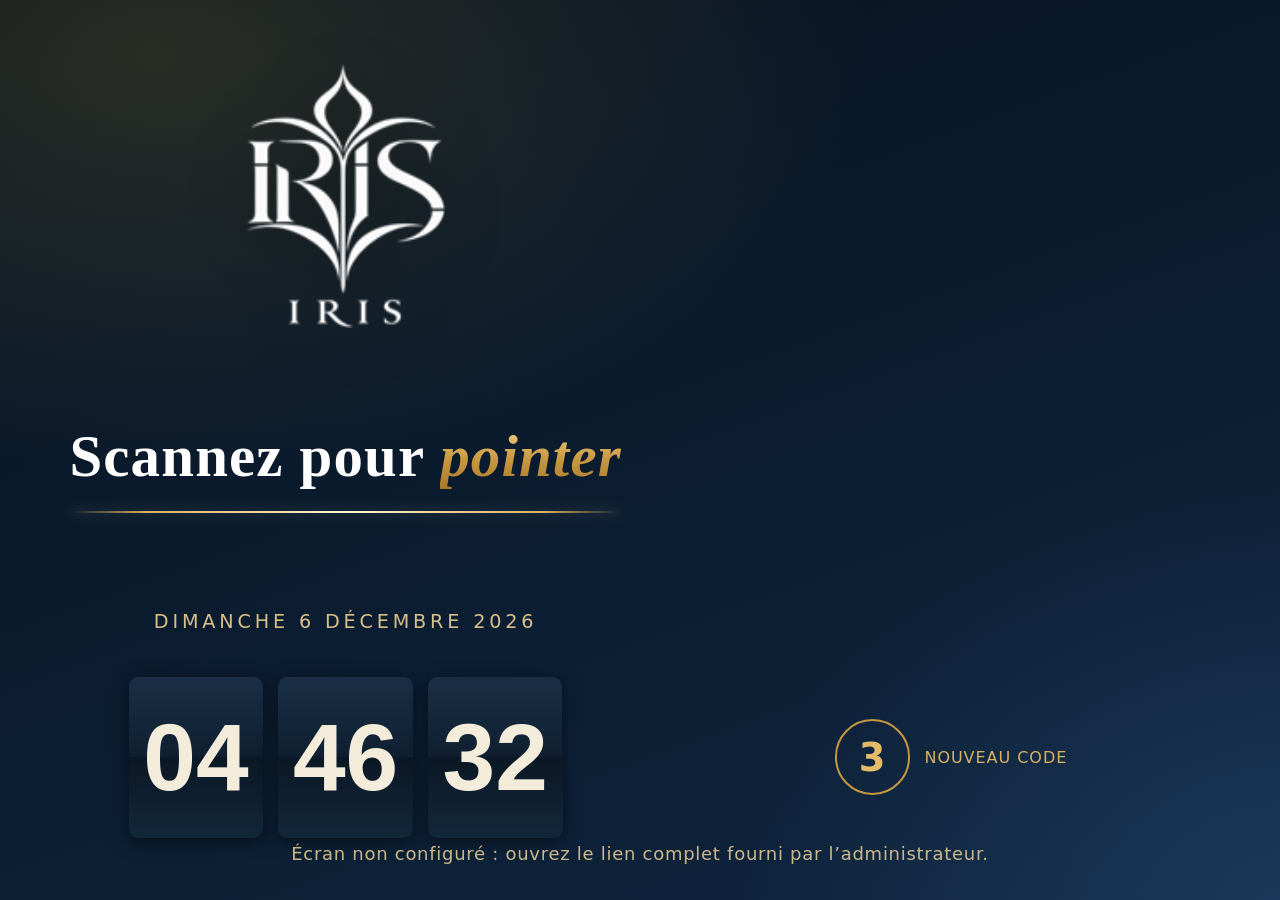
==== commit cc6aa2c6: "Update index.html" ====
--- a/index.html
+++ b/index.html
@@ -44,7 +44,7 @@
 @supports(padding:max(0px)){.pg{padding-left:max(4vw,env(safe-area-inset-left));padding-right:max(4vw,env(safe-area-inset-right));padding-bottom:max(2.6vh,env(safe-area-inset-bottom))}}</style>
 </head>
 <body>
-<div class="pg" id="pg"><div class="top"><div class="gc"><img class="lg" alt="IRIS" src="[data-uri]"><div class="tt"><h1>Scannez pour <em>pointer</em></h1><div class="fil"></div></div><div class="s" id="dt">&nbsp;</div></div><div class="em" id="em" role="img" aria-label="Code QR de pointage"><div id="emfond"></div><div class="er" id="emint"><svg viewBox="0 0 1000 1000" xmlns="http://www.w3.org/2000/svg"><circle cx="529.26" cy="34.92" r="1.5" fill="#FFFFFF"/><circle cx="558.41" cy="37.67" r="1.5" fill="#FFFFFF"/><circle cx="587.32" cy="42.25" r="1.5" fill="#FFFFFF"/><circle cx="615.89" cy="48.64" r="1.5" fill="#FFFFFF"/><circle cx="644.00" cy="56.81" r="1.5" fill="#FFFFFF"/><circle cx="671.55" cy="66.72" r="1.5" fill="#FFFFFF"/><circle cx="698.41" cy="78.35" r="1.5" fill="#FFFFFF"/><circle cx="724.50" cy="91.64" r="1.5" fill="#FFFFFF"/><circle cx="749.70" cy="106.54" r="1.5" fill="#FFFFFF"/><circle cx="773.91" cy="123.00" r="1.5" fill="#FFFFFF"/><circle cx="797.04" cy="140.94" r="1.5" fill="#FFFFFF"/><circle cx="859.06" cy="202.96" r="1.5" fill="#FFFFFF"/><circle cx="877.00" cy="226.09" r="1.5" fill="#FFFFFF"/><circle cx="893.46" cy="250.30" r="1.5" fill="#FFFFFF"/><circle cx="908.36" cy="275.50" r="1.5" fill="#FFFFFF"/><circle cx="921.65" cy="301.59" r="1.5" fill="#FFFFFF"/><circle cx="933.28" cy="328.45" r="1.5" fill="#FFFFFF"/><circle cx="943.19" cy="356.00" r="1.5" fill="#FFFFFF"/><circle cx="951.36" cy="384.11" r="1.5" fill="#FFFFFF"/><circle cx="957.75" cy="412.68" r="1.5" fill="#FFFFFF"/><circle cx="962.33" cy="441.59" r="1.5" fill="#FFFFFF"/><circle cx="965.08" cy="470.74" r="1.5" fill="#FFFFFF"/><circle cx="965.08" cy="529.26" r="1.5" fill="#FFFFFF"/><circle cx="962.33" cy="558.41" r="1.5" fill="#FFFFFF"/><circle cx="957.75" cy="587.32" r="1.5" fill="#FFFFFF"/><circle cx="951.36" cy="615.89" r="1.5" fill="#FFFFFF"/><circle cx="943.19" cy="644.00" r="1.5" fill="#FFFFFF"/><circle cx="933.28" cy="671.55" r="1.5" fill="#FFFFFF"/><circle cx="921.65" cy="698.41" r="1.5" fill="#FFFFFF"/><circle cx="908.36" cy="724.50" r="1.5" fill="#FFFFFF"/><circle cx="893.46" cy="749.70" r="1.5" fill="#FFFFFF"/><circle cx="877.00" cy="773.91" r="1.5" fill="#FFFFFF"/><circle cx="859.06" cy="797.04" r="1.5" fill="#FFFFFF"/><circle cx="797.04" cy="859.06" r="1.5" fill="#FFFFFF"/><circle cx="773.91" cy="877.00" r="1.5" fill="#FFFFFF"/><circle cx="749.70" cy="893.46" r="1.5" fill="#FFFFFF"/><circle cx="724.50" cy="908.36" r="1.5" fill="#FFFFFF"/><circle cx="698.41" cy="921.65" r="1.5" fill="#FFFFFF"/><circle cx="671.55" cy="933.28" r="1.5" fill="#FFFFFF"/><circle cx="644.00" cy="943.19" r="1.5" fill="#FFFFFF"/><circle cx="615.89" cy="951.36" r="1.5" fill="#FFFFFF"/><circle cx="587.32" cy="957.75" r="1.5" fill="#FFFFFF"/><circle cx="558.41" cy="962.33" r="1.5" fill="#FFFFFF"/><circle cx="529.26" cy="965.08" r="1.5" fill="#FFFFFF"/><circle cx="470.74" cy="965.08" r="1.5" fill="#FFFFFF"/><circle cx="441.59" cy="962.33" r="1.5" fill="#FFFFFF"/><circle cx="412.68" cy="957.75" r="1.5" fill="#FFFFFF"/><circle cx="384.11" cy="951.36" r="1.5" fill="#FFFFFF"/><circle cx="356.00" cy="943.19" r="1.5" fill="#FFFFFF"/><circle cx="328.45" cy="933.28" r="1.5" fill="#FFFFFF"/><circle cx="301.59" cy="921.65" r="1.5" fill="#FFFFFF"/><circle cx="275.50" cy="908.36" r="1.5" fill="#FFFFFF"/><circle cx="250.30" cy="893.46" r="1.5" fill="#FFFFFF"/><circle cx="226.09" cy="877.00" r="1.5" fill="#FFFFFF"/><circle cx="202.96" cy="859.06" r="1.5" fill="#FFFFFF"/><circle cx="140.94" cy="797.04" r="1.5" fill="#FFFFFF"/><circle cx="123.00" cy="773.91" r="1.5" fill="#FFFFFF"/><circle cx="106.54" cy="749.70" r="1.5" fill="#FFFFFF"/><circle cx="91.64" cy="724.50" r="1.5" fill="#FFFFFF"/><circle cx="78.35" cy="698.41" r="1.5" fill="#FFFFFF"/><circle cx="66.72" cy="671.55" r="1.5" fill="#FFFFFF"/><circle cx="56.81" cy="644.00" r="1.5" fill="#FFFFFF"/><circle cx="48.64" cy="615.89" r="1.5" fill="#FFFFFF"/><circle cx="42.25" cy="587.32" r="1.5" fill="#FFFFFF"/><circle cx="37.67" cy="558.41" r="1.5" fill="#FFFFFF"/><circle cx="34.92" cy="529.26" r="1.5" fill="#FFFFFF"/><circle cx="34.92" cy="470.74" r="1.5" fill="#FFFFFF"/><circle cx="37.67" cy="441.59" r="1.5" fill="#FFFFFF"/><circle cx="42.25" cy="412.68" r="1.5" fill="#FFFFFF"/><circle cx="48.64" cy="384.11" r="1.5" fill="#FFFFFF"/><circle cx="56.81" cy="356.00" r="1.5" fill="#FFFFFF"/><circle cx="66.72" cy="328.45" r="1.5" fill="#FFFFFF"/><circle cx="78.35" cy="301.59" r="1.5" fill="#FFFFFF"/><circle cx="91.64" cy="275.50" r="1.5" fill="#FFFFFF"/><circle cx="106.54" cy="250.30" r="1.5" fill="#FFFFFF"/><circle cx="123.00" cy="226.09" r="1.5" fill="#FFFFFF"/><circle cx="140.94" cy="202.96" r="1.5" fill="#FFFFFF"/><circle cx="202.96" cy="140.94" r="1.5" fill="#FFFFFF"/><circle cx="226.09" cy="123.00" r="1.5" fill="#FFFFFF"/><circle cx="250.30" cy="106.54" r="1.5" fill="#FFFFFF"/><circle cx="275.50" cy="91.64" r="1.5" fill="#FFFFFF"/><circle cx="301.59" cy="78.35" r="1.5" fill="#FFFFFF"/><circle cx="328.45" cy="66.72" r="1.5" fill="#FFFFFF"/><circle cx="356.00" cy="56.81" r="1.5" fill="#FFFFFF"/><circle cx="384.11" cy="48.64" r="1.5" fill="#FFFFFF"/><circle cx="412.68" cy="42.25" r="1.5" fill="#FFFFFF"/><circle cx="441.59" cy="37.67" r="1.5" fill="#FFFFFF"/><circle cx="470.74" cy="34.92" r="1.5" fill="#FFFFFF"/><circle cx="500" cy="500" r="389" fill="none" stroke="#DFB06A" stroke-width="1.8"/><circle cx="500" cy="500" r="478" fill="none" stroke="#DFB06A" stroke-width="1.6"/><circle cx="500" cy="500" r="455" fill="none" stroke="#FFFFFF" stroke-width="1.4"/><circle cx="526.87" cy="72.84" r="1.2" fill="#FFFFFF"/><circle cx="553.64" cy="75.37" r="1.2" fill="#FFFFFF"/><circle cx="580.20" cy="79.58" r="1.2" fill="#FFFFFF"/><circle cx="606.44" cy="85.45" r="1.2" fill="#FFFFFF"/><circle cx="632.26" cy="92.95" r="1.2" fill="#FFFFFF"/><circle cx="657.56" cy="102.06" r="1.2" fill="#FFFFFF"/><circle cx="682.23" cy="112.73" r="1.2" fill="#FFFFFF"/><circle cx="706.19" cy="124.94" r="1.2" fill="#FFFFFF"/><circle cx="729.33" cy="138.63" r="1.2" fill="#FFFFFF"/><circle cx="751.57" cy="153.74" r="1.2" fill="#FFFFFF"/><circle cx="772.82" cy="170.22" r="1.2" fill="#FFFFFF"/><circle cx="829.78" cy="227.18" r="1.2" fill="#FFFFFF"/><circle cx="846.26" cy="248.43" r="1.2" fill="#FFFFFF"/><circle cx="861.37" cy="270.67" r="1.2" fill="#FFFFFF"/><circle cx="875.06" cy="293.81" r="1.2" fill="#FFFFFF"/><circle cx="887.27" cy="317.77" r="1.2" fill="#FFFFFF"/><circle cx="897.94" cy="342.44" r="1.2" fill="#FFFFFF"/><circle cx="907.05" cy="367.74" r="1.2" fill="#FFFFFF"/><circle cx="914.55" cy="393.56" r="1.2" fill="#FFFFFF"/><circle cx="920.42" cy="419.80" r="1.2" fill="#FFFFFF"/><circle cx="924.63" cy="446.36" r="1.2" fill="#FFFFFF"/><circle cx="927.16" cy="473.13" r="1.2" fill="#FFFFFF"/><circle cx="927.16" cy="526.87" r="1.2" fill="#FFFFFF"/><circle cx="924.63" cy="553.64" r="1.2" fill="#FFFFFF"/><circle cx="920.42" cy="580.20" r="1.2" fill="#FFFFFF"/><circle cx="914.55" cy="606.44" r="1.2" fill="#FFFFFF"/><circle cx="907.05" cy="632.26" r="1.2" fill="#FFFFFF"/><circle cx="897.94" cy="657.56" r="1.2" fill="#FFFFFF"/><circle cx="887.27" cy="682.23" r="1.2" fill="#FFFFFF"/><circle cx="875.06" cy="706.19" r="1.2" fill="#FFFFFF"/><circle cx="861.37" cy="729.33" r="1.2" fill="#FFFFFF"/><circle cx="846.26" cy="751.57" r="1.2" fill="#FFFFFF"/><circle cx="829.78" cy="772.82" r="1.2" fill="#FFFFFF"/><circle cx="772.82" cy="829.78" r="1.2" fill="#FFFFFF"/><circle cx="751.57" cy="846.26" r="1.2" fill="#FFFFFF"/><circle cx="729.33" cy="861.37" r="1.2" fill="#FFFFFF"/><circle cx="706.19" cy="875.06" r="1.2" fill="#FFFFFF"/><circle cx="682.23" cy="887.27" r="1.2" fill="#FFFFFF"/><circle cx="657.56" cy="897.94" r="1.2" fill="#FFFFFF"/><circle cx="632.26" cy="907.05" r="1.2" fill="#FFFFFF"/><circle cx="606.44" cy="914.55" r="1.2" fill="#FFFFFF"/><circle cx="580.20" cy="920.42" r="1.2" fill="#FFFFFF"/><circle cx="553.64" cy="924.63" r="1.2" fill="#FFFFFF"/><circle cx="526.87" cy="927.16" r="1.2" fill="#FFFFFF"/><circle cx="473.13" cy="927.16" r="1.2" fill="#FFFFFF"/><circle cx="446.36" cy="924.63" r="1.2" fill="#FFFFFF"/><circle cx="419.80" cy="920.42" r="1.2" fill="#FFFFFF"/><circle cx="393.56" cy="914.55" r="1.2" fill="#FFFFFF"/><circle cx="367.74" cy="907.05" r="1.2" fill="#FFFFFF"/><circle cx="342.44" cy="897.94" r="1.2" fill="#FFFFFF"/><circle cx="317.77" cy="887.27" r="1.2" fill="#FFFFFF"/><circle cx="293.81" cy="875.06" r="1.2" fill="#FFFFFF"/><circle cx="270.67" cy="861.37" r="1.2" fill="#FFFFFF"/><circle cx="248.43" cy="846.26" r="1.2" fill="#FFFFFF"/><circle cx="227.18" cy="829.78" r="1.2" fill="#FFFFFF"/><circle cx="170.22" cy="772.82" r="1.2" fill="#FFFFFF"/><circle cx="153.74" cy="751.57" r="1.2" fill="#FFFFFF"/><circle cx="138.63" cy="729.33" r="1.2" fill="#FFFFFF"/><circle cx="124.94" cy="706.19" r="1.2" fill="#FFFFFF"/><circle cx="112.73" cy="682.23" r="1.2" fill="#FFFFFF"/><circle cx="102.06" cy="657.56" r="1.2" fill="#FFFFFF"/><circle cx="92.95" cy="632.26" r="1.2" fill="#FFFFFF"/><circle cx="85.45" cy="606.44" r="1.2" fill="#FFFFFF"/><circle cx="79.58" cy="580.20" r="1.2" fill="#FFFFFF"/><circle cx="75.37" cy="553.64" r="1.2" fill="#FFFFFF"/><circle cx="72.84" cy="526.87" r="1.2" fill="#FFFFFF"/><circle cx="72.84" cy="473.13" r="1.2" fill="#FFFFFF"/><circle cx="75.37" cy="446.36" r="1.2" fill="#FFFFFF"/><circle cx="79.58" cy="419.80" r="1.2" fill="#FFFFFF"/><circle cx="85.45" cy="393.56" r="1.2" fill="#FFFFFF"/><circle cx="92.95" cy="367.74" r="1.2" fill="#FFFFFF"/><circle cx="102.06" cy="342.44" r="1.2" fill="#FFFFFF"/><circle cx="112.73" cy="317.77" r="1.2" fill="#FFFFFF"/><circle cx="124.94" cy="293.81" r="1.2" fill="#FFFFFF"/><circle cx="138.63" cy="270.67" r="1.2" fill="#FFFFFF"/><circle cx="153.74" cy="248.43" r="1.2" fill="#FFFFFF"/><circle cx="170.22" cy="227.18" r="1.2" fill="#FFFFFF"/><circle cx="227.18" cy="170.22" r="1.2" fill="#FFFFFF"/><circle cx="248.43" cy="153.74" r="1.2" fill="#FFFFFF"/><circle cx="270.67" cy="138.63" r="1.2" fill="#FFFFFF"/><circle cx="293.81" cy="124.94" r="1.2" fill="#FFFFFF"/><circle cx="317.77" cy="112.73" r="1.2" fill="#FFFFFF"/><circle cx="342.44" cy="102.06" r="1.2" fill="#FFFFFF"/><circle cx="367.74" cy="92.95" r="1.2" fill="#FFFFFF"/><circle cx="393.56" cy="85.45" r="1.2" fill="#FFFFFF"/><circle cx="419.80" cy="79.58" r="1.2" fill="#FFFFFF"/><circle cx="446.36" cy="75.37" r="1.2" fill="#FFFFFF"/><circle cx="473.13" cy="72.84" r="1.2" fill="#FFFFFF"/></svg></div><div class="er" id="emmid"><svg viewBox="0 0 1000 1000" xmlns="http://www.w3.org/2000/svg"><path d="M540.61 94.03A408 408 0 0 1 648.12 119.84" fill="none" stroke="#FFFFFF" stroke-width="13" stroke-linecap="round"/><path d="M678.30 133.02A408 408 0 0 1 809.26 233.87" fill="none" stroke="#DFB06A" stroke-width="13" stroke-linecap="round"/><path d="M827.60 256.81A408 408 0 0 1 866.36 320.42" fill="none" stroke="#FFFFFF" stroke-width="13" stroke-linecap="round"/><path d="M879.38 349.89A408 408 0 0 1 895.69 400.52" fill="none" stroke="#DFB06A" stroke-width="13" stroke-linecap="round"/><path d="M898.65 413.17A408 408 0 0 1 906.38 463.64" fill="none" stroke="#FFFFFF" stroke-width="13" stroke-linecap="round"/><path d="M906.79 531.39A408 408 0 0 1 879.38 650.11" fill="none" stroke="#FFFFFF" stroke-width="13" stroke-linecap="round"/><path d="M866.36 679.58A408 408 0 0 1 683.40 864.45" fill="none" stroke="#DFB06A" stroke-width="13" stroke-linecap="round"/><path d="M653.42 878.06A408 408 0 0 1 538.49 906.18" fill="none" stroke="#FFFFFF" stroke-width="13" stroke-linecap="round"/><path d="M466.48 906.62A408 408 0 0 1 353.21 880.68" fill="none" stroke="#FFFFFF" stroke-width="13" stroke-linecap="round"/><path d="M326.84 869.43A408 408 0 0 1 226.53 802.79" fill="none" stroke="#DFB06A" stroke-width="13" stroke-linecap="round"/><path d="M202.03 778.71A408 408 0 0 1 173.78 745.04" fill="none" stroke="#DFB06A" stroke-width="13" stroke-linecap="round"/><path d="M119.32 646.79A408 408 0 0 1 93.05 529.26" fill="none" stroke="#FFFFFF" stroke-width="13" stroke-linecap="round"/><path d="M93.82 461.51A408 408 0 0 1 101.81 411.09" fill="none" stroke="#FFFFFF" stroke-width="13" stroke-linecap="round"/><path d="M104.84 398.45A408 408 0 0 1 121.41 347.91" fill="none" stroke="#DFB06A" stroke-width="13" stroke-linecap="round"/><path d="M134.59 318.51A408 408 0 0 1 174.53 253.96" fill="none" stroke="#FFFFFF" stroke-width="13" stroke-linecap="round"/><path d="M192.61 231.72A408 408 0 0 1 329.43 129.37" fill="none" stroke="#DFB06A" stroke-width="13" stroke-linecap="round"/><path d="M359.87 116.82A408 408 0 0 1 470.74 93.05" fill="none" stroke="#FFFFFF" stroke-width="13" stroke-linecap="round"/></svg></div><div class="er" id="emext"><svg viewBox="0 0 1000 1000" xmlns="http://www.w3.org/2000/svg"><path d="M549.63 62.81A440 440 0 0 1 661.43 90.68" fill="none" stroke="#DFB06A" stroke-width="15" stroke-linecap="round"/><path d="M868.92 260.21A440 440 0 0 1 933.61 425.28" fill="none" stroke="#DFB06A" stroke-width="15" stroke-linecap="round"/><path d="M934.00 572.44A440 440 0 0 1 879.03 723.47" fill="none" stroke="#DFB06A" stroke-width="15" stroke-linecap="round"/><path d="M696.49 893.69A440 440 0 0 1 583.78 931.95" fill="none" stroke="#DFB06A" stroke-width="15" stroke-linecap="round"/><path d="M425.28 933.61A440 440 0 0 1 324.39 903.43" fill="none" stroke="#DFB06A" stroke-width="15" stroke-linecap="round"/><path d="M119.04 720.16A440 440 0 0 1 65.63 570.17" fill="none" stroke="#DFB06A" stroke-width="15" stroke-linecap="round"/><path d="M66.65 423.77A440 440 0 0 1 155.76 225.95" fill="none" stroke="#DFB06A" stroke-width="15" stroke-linecap="round"/><path d="M331.45 93.56A440 440 0 0 1 450.37 62.81" fill="none" stroke="#DFB06A" stroke-width="15" stroke-linecap="round"/><circle cx="500.00" cy="60.00" r="17" fill="#FFFFFF"/><circle cx="811.13" cy="188.87" r="17" fill="#FFFFFF"/><circle cx="940.00" cy="500.00" r="17" fill="#FFFFFF"/><circle cx="811.13" cy="811.13" r="17" fill="#FFFFFF"/><circle cx="500.00" cy="940.00" r="17" fill="#FFFFFF"/><circle cx="188.87" cy="811.13" r="17" fill="#FFFFFF"/><circle cx="60.00" cy="500.00" r="17" fill="#FFFFFF"/><circle cx="188.87" cy="188.87" r="17" fill="#FFFFFF"/><path d="M500.00 48.00L500.00 10.00" stroke="#DFB06A" stroke-width="2.6" fill="none"/><path d="M952.00 500.00L990.00 500.00" stroke="#DFB06A" stroke-width="2.6" fill="none"/><path d="M500.00 952.00L500.00 990.00" stroke="#DFB06A" stroke-width="2.6" fill="none"/><path d="M48.00 500.00L10.00 500.00" stroke="#DFB06A" stroke-width="2.6" fill="none"/><path d="M829.51 170.49L846.48 153.52" stroke="#DFB06A" stroke-width="2" fill="none"/><path d="M829.51 829.51L846.48 846.48" stroke="#DFB06A" stroke-width="2" fill="none"/><path d="M170.49 829.51L153.52 846.48" stroke="#DFB06A" stroke-width="2" fill="none"/><path d="M170.49 170.49L153.52 153.52" stroke="#DFB06A" stroke-width="2" fill="none"/><circle cx="500.00" cy="90.00" r="5" fill="#FFFFFF"/><circle cx="500.00" cy="910.00" r="5" fill="#FFFFFF"/></svg></div><div id="emfixe"><svg viewBox="0 0 1000 1000" xmlns="http://www.w3.org/2000/svg"><circle cx="500" cy="500" r="494" fill="none" stroke="#DFB06A" stroke-width="13"/><circle cx="500" cy="500" r="372" fill="none" stroke="#FFFFFF" stroke-width="2.2"/></svg></div><div id="qr"><div class="att">Chargement…</div></div></div></div><div class="rw"><div class="flip xl" id="fl"></div><div class="rr"><div class="mt xl" id="mt"></div><div class="cpt"><div id="cd">3</div><span>NOUVEAU CODE</span></div></div></div></div>
+<div class="pg" id="pg"><div class="top"><div class="gc"><img class="lg" alt="IRIS" src="[data-uri]"><div class="tt"><h1>Scannez pour <em>pointer</em></h1><div class="fil"></div></div><div class="s" id="dt">&nbsp;</div></div><div class="em" id="em" role="img" aria-label="Code QR de pointage"><div id="emfond"></div><div class="er" id="emint"><svg viewBox="0 0 1000 1000" xmlns="http://www.w3.org/2000/svg"><circle cx="530.08" cy="21.95" r="1.3" fill="#FFFFFF"/><circle cx="560.03" cy="24.78" r="1.3" fill="#FFFFFF"/><circle cx="589.76" cy="29.48" r="1.3" fill="#FFFFFF"/><circle cx="619.12" cy="36.05" r="1.3" fill="#FFFFFF"/><circle cx="648.02" cy="44.44" r="1.3" fill="#FFFFFF"/><circle cx="676.33" cy="54.64" r="1.3" fill="#FFFFFF"/><circle cx="703.95" cy="66.59" r="1.3" fill="#FFFFFF"/><circle cx="730.76" cy="80.25" r="1.3" fill="#FFFFFF"/><circle cx="756.66" cy="95.57" r="1.3" fill="#FFFFFF"/><circle cx="781.55" cy="112.48" r="1.3" fill="#FFFFFF"/><circle cx="805.33" cy="130.92" r="1.3" fill="#FFFFFF"/><circle cx="869.08" cy="194.67" r="1.3" fill="#FFFFFF"/><circle cx="887.52" cy="218.45" r="1.3" fill="#FFFFFF"/><circle cx="904.43" cy="243.34" r="1.3" fill="#FFFFFF"/><circle cx="919.75" cy="269.24" r="1.3" fill="#FFFFFF"/><circle cx="933.41" cy="296.05" r="1.3" fill="#FFFFFF"/><circle cx="945.36" cy="323.67" r="1.3" fill="#FFFFFF"/><circle cx="955.56" cy="351.98" r="1.3" fill="#FFFFFF"/><circle cx="963.95" cy="380.88" r="1.3" fill="#FFFFFF"/><circle cx="970.52" cy="410.24" r="1.3" fill="#FFFFFF"/><circle cx="975.22" cy="439.97" r="1.3" fill="#FFFFFF"/><circle cx="978.05" cy="469.92" r="1.3" fill="#FFFFFF"/><circle cx="978.05" cy="530.08" r="1.3" fill="#FFFFFF"/><circle cx="975.22" cy="560.03" r="1.3" fill="#FFFFFF"/><circle cx="970.52" cy="589.76" r="1.3" fill="#FFFFFF"/><circle cx="963.95" cy="619.12" r="1.3" fill="#FFFFFF"/><circle cx="955.56" cy="648.02" r="1.3" fill="#FFFFFF"/><circle cx="945.36" cy="676.33" r="1.3" fill="#FFFFFF"/><circle cx="933.41" cy="703.95" r="1.3" fill="#FFFFFF"/><circle cx="919.75" cy="730.76" r="1.3" fill="#FFFFFF"/><circle cx="904.43" cy="756.66" r="1.3" fill="#FFFFFF"/><circle cx="887.52" cy="781.55" r="1.3" fill="#FFFFFF"/><circle cx="869.08" cy="805.33" r="1.3" fill="#FFFFFF"/><circle cx="805.33" cy="869.08" r="1.3" fill="#FFFFFF"/><circle cx="781.55" cy="887.52" r="1.3" fill="#FFFFFF"/><circle cx="756.66" cy="904.43" r="1.3" fill="#FFFFFF"/><circle cx="730.76" cy="919.75" r="1.3" fill="#FFFFFF"/><circle cx="703.95" cy="933.41" r="1.3" fill="#FFFFFF"/><circle cx="676.33" cy="945.36" r="1.3" fill="#FFFFFF"/><circle cx="648.02" cy="955.56" r="1.3" fill="#FFFFFF"/><circle cx="619.12" cy="963.95" r="1.3" fill="#FFFFFF"/><circle cx="589.76" cy="970.52" r="1.3" fill="#FFFFFF"/><circle cx="560.03" cy="975.22" r="1.3" fill="#FFFFFF"/><circle cx="530.08" cy="978.05" r="1.3" fill="#FFFFFF"/><circle cx="469.92" cy="978.05" r="1.3" fill="#FFFFFF"/><circle cx="439.97" cy="975.22" r="1.3" fill="#FFFFFF"/><circle cx="410.24" cy="970.52" r="1.3" fill="#FFFFFF"/><circle cx="380.88" cy="963.95" r="1.3" fill="#FFFFFF"/><circle cx="351.98" cy="955.56" r="1.3" fill="#FFFFFF"/><circle cx="323.67" cy="945.36" r="1.3" fill="#FFFFFF"/><circle cx="296.05" cy="933.41" r="1.3" fill="#FFFFFF"/><circle cx="269.24" cy="919.75" r="1.3" fill="#FFFFFF"/><circle cx="243.34" cy="904.43" r="1.3" fill="#FFFFFF"/><circle cx="218.45" cy="887.52" r="1.3" fill="#FFFFFF"/><circle cx="194.67" cy="869.08" r="1.3" fill="#FFFFFF"/><circle cx="130.92" cy="805.33" r="1.3" fill="#FFFFFF"/><circle cx="112.48" cy="781.55" r="1.3" fill="#FFFFFF"/><circle cx="95.57" cy="756.66" r="1.3" fill="#FFFFFF"/><circle cx="80.25" cy="730.76" r="1.3" fill="#FFFFFF"/><circle cx="66.59" cy="703.95" r="1.3" fill="#FFFFFF"/><circle cx="54.64" cy="676.33" r="1.3" fill="#FFFFFF"/><circle cx="44.44" cy="648.02" r="1.3" fill="#FFFFFF"/><circle cx="36.05" cy="619.12" r="1.3" fill="#FFFFFF"/><circle cx="29.48" cy="589.76" r="1.3" fill="#FFFFFF"/><circle cx="24.78" cy="560.03" r="1.3" fill="#FFFFFF"/><circle cx="21.95" cy="530.08" r="1.3" fill="#FFFFFF"/><circle cx="21.95" cy="469.92" r="1.3" fill="#FFFFFF"/><circle cx="24.78" cy="439.97" r="1.3" fill="#FFFFFF"/><circle cx="29.48" cy="410.24" r="1.3" fill="#FFFFFF"/><circle cx="36.05" cy="380.88" r="1.3" fill="#FFFFFF"/><circle cx="44.44" cy="351.98" r="1.3" fill="#FFFFFF"/><circle cx="54.64" cy="323.67" r="1.3" fill="#FFFFFF"/><circle cx="66.59" cy="296.05" r="1.3" fill="#FFFFFF"/><circle cx="80.25" cy="269.24" r="1.3" fill="#FFFFFF"/><circle cx="95.57" cy="243.34" r="1.3" fill="#FFFFFF"/><circle cx="112.48" cy="218.45" r="1.3" fill="#FFFFFF"/><circle cx="130.92" cy="194.67" r="1.3" fill="#FFFFFF"/><circle cx="194.67" cy="130.92" r="1.3" fill="#FFFFFF"/><circle cx="218.45" cy="112.48" r="1.3" fill="#FFFFFF"/><circle cx="243.34" cy="95.57" r="1.3" fill="#FFFFFF"/><circle cx="269.24" cy="80.25" r="1.3" fill="#FFFFFF"/><circle cx="296.05" cy="66.59" r="1.3" fill="#FFFFFF"/><circle cx="323.67" cy="54.64" r="1.3" fill="#FFFFFF"/><circle cx="351.98" cy="44.44" r="1.3" fill="#FFFFFF"/><circle cx="380.88" cy="36.05" r="1.3" fill="#FFFFFF"/><circle cx="410.24" cy="29.48" r="1.3" fill="#FFFFFF"/><circle cx="439.97" cy="24.78" r="1.3" fill="#FFFFFF"/><circle cx="469.92" cy="21.95" r="1.3" fill="#FFFFFF"/><circle cx="500" cy="500" r="410" fill="none" stroke="#DFB06A" stroke-width="1.4"/><circle cx="500" cy="500" r="468" fill="none" stroke="#DFB06A" stroke-width="1.4"/></svg></div><div class="er" id="emmid"><svg viewBox="0 0 1000 1000" xmlns="http://www.w3.org/2000/svg"><path d="M540.96 71.96A430 430 0 0 1 657.83 100.01" fill="none" stroke="#FFFFFF" stroke-width="10" stroke-linecap="round"/><path d="M686.25 112.43A430 430 0 0 1 827.14 220.93" fill="none" stroke="#DFB06A" stroke-width="10" stroke-linecap="round"/><path d="M844.16 242.22A430 430 0 0 1 886.92 312.40" fill="none" stroke="#FFFFFF" stroke-width="10" stroke-linecap="round"/><path d="M899.15 340.08A430 430 0 0 1 917.47 396.95" fill="none" stroke="#DFB06A" stroke-width="10" stroke-linecap="round"/><path d="M919.75 406.68A430 430 0 0 1 928.45 463.52" fill="none" stroke="#FFFFFF" stroke-width="10" stroke-linecap="round"/><path d="M928.86 531.24A430 430 0 0 1 899.15 659.92" fill="none" stroke="#FFFFFF" stroke-width="10" stroke-linecap="round"/><path d="M886.92 687.60A430 430 0 0 1 691.64 884.93" fill="none" stroke="#DFB06A" stroke-width="10" stroke-linecap="round"/><path d="M663.40 897.74A430 430 0 0 1 538.72 928.25" fill="none" stroke="#FFFFFF" stroke-width="10" stroke-linecap="round"/><path d="M466.52 928.69A430 430 0 0 1 343.57 900.54" fill="none" stroke="#FFFFFF" stroke-width="10" stroke-linecap="round"/><path d="M319.18 890.14A430 430 0 0 1 210.42 817.87" fill="none" stroke="#DFB06A" stroke-width="10" stroke-linecap="round"/><path d="M187.23 795.09A430 430 0 0 1 155.09 756.78" fill="none" stroke="#DFB06A" stroke-width="10" stroke-linecap="round"/><path d="M99.46 656.43A430 430 0 0 1 70.98 528.99" fill="none" stroke="#FFFFFF" stroke-width="10" stroke-linecap="round"/><path d="M71.75 461.28A430 430 0 0 1 80.74 404.49" fill="none" stroke="#FFFFFF" stroke-width="10" stroke-linecap="round"/><path d="M83.08 394.76A430 430 0 0 1 101.69 337.99" fill="none" stroke="#DFB06A" stroke-width="10" stroke-linecap="round"/><path d="M114.07 310.38A430 430 0 0 1 158.10 239.22" fill="none" stroke="#FFFFFF" stroke-width="10" stroke-linecap="round"/><path d="M174.82 218.65A430 430 0 0 1 321.91 108.61" fill="none" stroke="#DFB06A" stroke-width="10" stroke-linecap="round"/><path d="M350.58 96.80A430 430 0 0 1 471.01 70.98" fill="none" stroke="#FFFFFF" stroke-width="10" stroke-linecap="round"/></svg></div><div class="er" id="emext"><svg viewBox="0 0 1000 1000" xmlns="http://www.w3.org/2000/svg"><path d="M549.29 50.70A452 452 0 0 1 667.41 80.15" fill="none" stroke="#DFB06A" stroke-width="12" stroke-linecap="round"/><path d="M878.05 252.24A452 452 0 0 1 945.72 424.93" fill="none" stroke="#DFB06A" stroke-width="12" stroke-linecap="round"/><path d="M946.11 572.74A452 452 0 0 1 888.49 731.03" fill="none" stroke="#DFB06A" stroke-width="12" stroke-linecap="round"/><path d="M703.37 903.66A452 452 0 0 1 584.39 944.05" fill="none" stroke="#DFB06A" stroke-width="12" stroke-linecap="round"/><path d="M424.93 945.72A452 452 0 0 1 318.03 913.75" fill="none" stroke="#DFB06A" stroke-width="12" stroke-linecap="round"/><path d="M109.50 727.63A452 452 0 0 1 53.52 570.40" fill="none" stroke="#DFB06A" stroke-width="12" stroke-linecap="round"/><path d="M54.54 423.37A452 452 0 0 1 147.44 217.15" fill="none" stroke="#DFB06A" stroke-width="12" stroke-linecap="round"/><path d="M325.28 83.13A452 452 0 0 1 450.71 50.70" fill="none" stroke="#DFB06A" stroke-width="12" stroke-linecap="round"/><circle cx="500.00" cy="48.00" r="13" fill="#FFFFFF"/><circle cx="819.61" cy="180.39" r="13" fill="#FFFFFF"/><circle cx="952.00" cy="500.00" r="13" fill="#FFFFFF"/><circle cx="819.61" cy="819.61" r="13" fill="#FFFFFF"/><circle cx="500.00" cy="952.00" r="13" fill="#FFFFFF"/><circle cx="180.39" cy="819.61" r="13" fill="#FFFFFF"/><circle cx="48.00" cy="500.00" r="13" fill="#FFFFFF"/><circle cx="180.39" cy="180.39" r="13" fill="#FFFFFF"/><path d="M500.00 40.00L500.00 10.00" stroke="#DFB06A" stroke-width="2.4" fill="none"/><path d="M960.00 500.00L990.00 500.00" stroke="#DFB06A" stroke-width="2.4" fill="none"/><path d="M500.00 960.00L500.00 990.00" stroke="#DFB06A" stroke-width="2.4" fill="none"/><path d="M40.00 500.00L10.00 500.00" stroke="#DFB06A" stroke-width="2.4" fill="none"/><path d="M832.34 167.66L846.48 153.52" stroke="#DFB06A" stroke-width="1.8" fill="none"/><path d="M832.34 832.34L846.48 846.48" stroke="#DFB06A" stroke-width="1.8" fill="none"/><path d="M167.66 832.34L153.52 846.48" stroke="#DFB06A" stroke-width="1.8" fill="none"/><path d="M167.66 167.66L153.52 153.52" stroke="#DFB06A" stroke-width="1.8" fill="none"/><circle cx="500.00" cy="72.00" r="3.5" fill="#FFFFFF"/><circle cx="500.00" cy="928.00" r="3.5" fill="#FFFFFF"/></svg></div><div id="emfixe"><svg viewBox="0 0 1000 1000" xmlns="http://www.w3.org/2000/svg"><circle cx="500" cy="500" r="494" fill="none" stroke="#DFB06A" stroke-width="10"/><circle cx="500" cy="500" r="418" fill="none" stroke="#FFFFFF" stroke-width="1.8"/></svg></div><div id="qr"><div class="att">Chargement…</div></div></div></div><div class="rw"><div class="flip xl" id="fl"></div><div class="rr"><div class="mt xl" id="mt"></div><div class="cpt"><div id="cd">3</div><span>NOUVEAU CODE</span></div></div></div></div>
 <div class="msg" id="msg">Écran non configuré : ouvrez le lien complet fourni par l’administrateur.</div>
 <script src="qrcode.min.js"></script>
 <script>
@@ -79,13 +79,13 @@
 
 /* Taille du QR et hauteur de page : recalculées à chaque rotation ou changement de taille. */
 var LOGOQR = 1, TAILLE = 200;
-/* Emblème circulaire : le QR (509/1000 du diamètre) est dessiné par qrCirc. */
+/* Emblème circulaire : le QR (563/1000 du diamètre) est dessiné par qrCirc. */
 function calcDiam() {
   var w = window.innerWidth, h = window.innerHeight;
-  return Math.max(260, Math.floor(w > h ? Math.min(h * 0.62, w * 0.46) : Math.min(w * 0.88, h * 0.4)));
-}
-function calcTaille() { return Math.floor(calcDiam() * 0.509); }
-var QRC={S:509,RD:0.72,LR:86,FC:"#FFFFFF",A:{2:[6,18],3:[6,22],4:[6,26],5:[6,30],6:[6,34],7:[6,22,38]}};function qrFonc(r,c,n,v){if((r<9&&c<9)||(r<9&&c>=n-8)||(r>=n-8&&c<9)||r==6||c==6)return true;var a=QRC.A[v]||[],i,j;for(i=0;i<a.length;i++)for(j=0;j<a.length;j++){if((i==0&&j==0)||(i==0&&j==a.length-1)||(i==a.length-1&&j==0))continue;if(Math.abs(r-a[i])<=2&&Math.abs(c-a[j])<=2)return true}return false}function qrCirc(e,url){var h=document.createElement("div"),q,m,n,v,S=QRC.S,ms,x0,y0,d="",fd="",r,c,run,on,cx,cy,dist,f,s,lg="",w,k,fx,fy,hh;h.style.display="none";document.body.appendChild(h);q=new QRCode(h,{text:url,width:100,height:100,correctLevel:QRCode.CorrectLevel.H});m=q._oQRCode;n=m.getModuleCount();v=(n-17)/4;ms=S/n;x0=500-S/2;y0=500-S/2;for(r=0;r<n;r++){run=-1;for(c=0;c<=n;c++){on=c<n&&m.isDark(r,c);if(on){cx=x0+(c+.5)*ms-500;cy=y0+(r+.5)*ms-500;dist=Math.sqrt(cx*cx+cy*cy);f=qrFonc(r,c,n,v);if(!f&&dist>S*QRC.RD)on=false;else if(dist<QRC.LR+ms*.6)on=false}if(on&&run<0)run=c;if(!on&&run>=0){d+="M"+(x0+run*ms).toFixed(2)+" "+(y0+r*ms).toFixed(2)+"h"+((c-run)*ms).toFixed(2)+"v"+ms.toFixed(2)+"h-"+((c-run)*ms).toFixed(2)+"z";run=-1}}}k=Math.ceil(360/ms)+1;for(r=-k;r<n+k;r++)for(c=-k;c<n+k;c++){if(r>=-1&&r<=n&&c>=-1&&c<=n)continue;fx=x0+(c+.5)*ms-500;fy=y0+(r+.5)*ms-500;if(Math.sqrt(fx*fx+fy*fy)>360-ms*.45)continue;hh=((r*73856093)^(c*19349663))>>>0;hh=(hh^(hh>>>13))*1274126177>>>0;if((hh>>>7)%100<52)fd+="M"+(x0+c*ms).toFixed(2)+" "+(y0+r*ms).toFixed(2)+"h"+ms.toFixed(2)+"v"+ms.toFixed(2)+"h-"+ms.toFixed(2)+"z"}document.body.removeChild(h);s=document.querySelector(".lg");if(s){w=QRC.LR*.9;lg='<image xlink:href="'+s.src+'" x="'+(500-w)+'" y="'+(500-w)+'" width="'+(2*w)+'" height="'+(2*w)+'" preserveAspectRatio="xMidYMid meet"/>'}e.innerHTML='<svg viewBox="0 0 1000 1000" xmlns="http://www.w3.org/2000/svg" xmlns:xlink="http://www.w3.org/1999/xlink"><path d="'+fd+'" fill="'+QRC.FC+'"/><path d="'+d+'" fill="#FFFFFF"/><circle cx="500" cy="500" r="'+QRC.LR+'" fill="#0B1B3A"/><circle cx="500" cy="500" r="'+(QRC.LR-2.5)+'" fill="none" stroke="#DFB06A" stroke-width="5"/>'+lg+'</svg>'}
+  return Math.max(260, Math.floor(w > h ? Math.min(h * 0.635, w * 0.46) : Math.min(w * 0.88, h * 0.4)));
+}
+function calcTaille() { return Math.floor(calcDiam() * 0.563); }
+var QRC={S:563,RD:0.74,LR:90,FC:"#FFFFFF",MD:0,M2:35,M2:52,A:{2:[6,18],3:[6,22],4:[6,26],5:[6,30],6:[6,34],7:[6,22,38]}};function qrFonc(r,c,n,v){if((r<9&&c<9)||(r<9&&c>=n-8)||(r>=n-8&&c<9)||r==6||c==6)return true;var a=QRC.A[v]||[],i,j;for(i=0;i<a.length;i++)for(j=0;j<a.length;j++){if((i==0&&j==0)||(i==0&&j==a.length-1)||(i==a.length-1&&j==0))continue;if(Math.abs(r-a[i])<=2&&Math.abs(c-a[j])<=2)return true}return false}function qrCirc(e,url){var h=document.createElement("div"),q,m,n,v,S=QRC.S,ms,x0,y0,d="",fd="",r,c,run,on,cx,cy,dist,f,s,lg="",w,k,fx,fy,hh;h.style.display="none";document.body.appendChild(h);q=new QRCode(h,{text:url,width:100,height:100,correctLevel:QRCode.CorrectLevel.H});m=q._oQRCode;n=m.getModuleCount();v=(n-17)/4;ms=S/n;x0=500-S/2;y0=500-S/2;for(r=0;r<n;r++){run=-1;for(c=0;c<=n;c++){on=c<n&&m.isDark(r,c);if(on){cx=x0+(c+.5)*ms-500;cy=y0+(r+.5)*ms-500;dist=Math.sqrt(cx*cx+cy*cy);f=qrFonc(r,c,n,v);if(!f&&dist>S*QRC.RD)on=false;else if(dist<QRC.LR+ms*.6)on=false}if(on&&run<0)run=c;if(!on&&run>=0){d+="M"+(x0+run*ms).toFixed(2)+" "+(y0+r*ms).toFixed(2)+"h"+((c-run)*ms).toFixed(2)+"v"+ms.toFixed(2)+"h-"+((c-run)*ms).toFixed(2)+"z";run=-1}}}k=Math.ceil(398/ms)+1;for(r=-k;r<n+k;r++)for(c=-k;c<n+k;c++){if(r>=0&&r<n&&c>=0&&c<n)continue;fx=x0+(c+.5)*ms-500;fy=y0+(r+.5)*ms-500;if(Math.sqrt(fx*fx+fy*fy)>398-ms*.45)continue;hh=((r*73856093)^(c*19349663))>>>0;hh=(hh^(hh>>>13))*1274126177>>>0;if((hh>>>7)%100<(function(g){return g==1?QRC.MD:g==2?QRC.M2:52})(Math.max(-r,r-(n-1),-c,c-(n-1))))fd+="M"+(x0+c*ms).toFixed(2)+" "+(y0+r*ms).toFixed(2)+"h"+ms.toFixed(2)+"v"+ms.toFixed(2)+"h-"+ms.toFixed(2)+"z"}document.body.removeChild(h);s=document.querySelector(".lg");if(s){w=QRC.LR*.9;lg='<image xlink:href="'+s.src+'" x="'+(500-w)+'" y="'+(500-w)+'" width="'+(2*w)+'" height="'+(2*w)+'" preserveAspectRatio="xMidYMid meet"/>'}e.innerHTML='<svg viewBox="0 0 1000 1000" xmlns="http://www.w3.org/2000/svg" xmlns:xlink="http://www.w3.org/1999/xlink"><path d="'+fd+'" fill="'+QRC.FC+'"/><path d="'+d+'" fill="#FFFFFF"/><circle cx="500" cy="500" r="'+QRC.LR+'" fill="#0B1B3A"/><circle cx="500" cy="500" r="'+(QRC.LR-2.5)+'" fill="none" stroke="#DFB06A" stroke-width="5"/>'+lg+'</svg>'}
 function ajuste() {
   document.getElementById("pg").style.height = window.innerHeight + "px";
   var d = calcDiam(), em = document.getElementById("em"); if (em) em.style.width = em.style.height = d + "px";
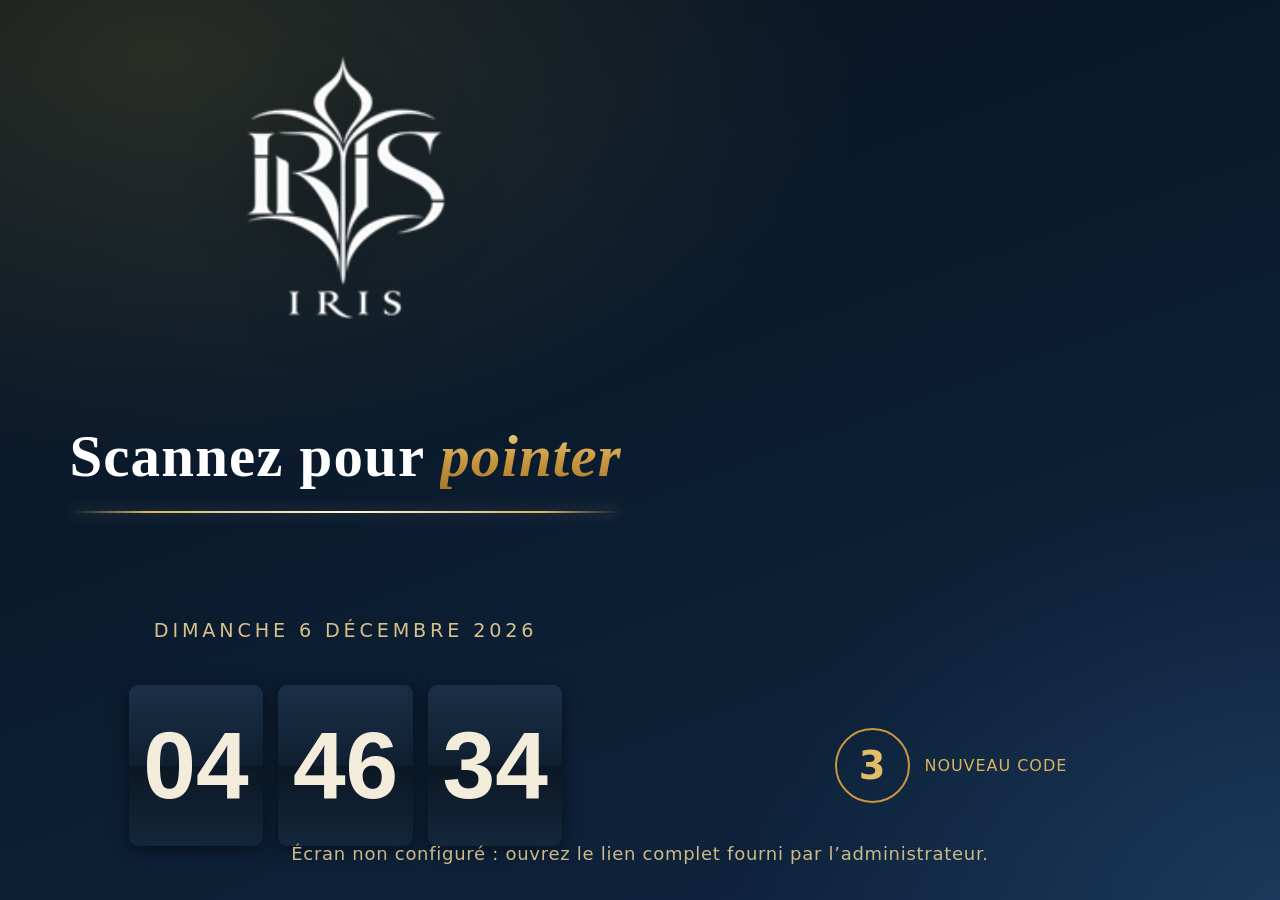
==== commit 25f1f197: "Update index.html" ====
--- a/index.html
+++ b/index.html
@@ -82,7 +82,7 @@
 /* Emblème circulaire : le QR (563/1000 du diamètre) est dessiné par qrCirc. */
 function calcDiam() {
   var w = window.innerWidth, h = window.innerHeight;
-  return Math.max(260, Math.floor(w > h ? Math.min(h * 0.635, w * 0.46) : Math.min(w * 0.88, h * 0.4)));
+  return Math.max(260, Math.floor(w > h ? Math.min(h * 0.70, w * 0.46) : Math.min(w * 0.88, h * 0.44)));
 }
 function calcTaille() { return Math.floor(calcDiam() * 0.563); }
 var QRC={S:563,RD:0.74,LR:90,FC:"#FFFFFF",MD:0,M2:35,M2:52,A:{2:[6,18],3:[6,22],4:[6,26],5:[6,30],6:[6,34],7:[6,22,38]}};function qrFonc(r,c,n,v){if((r<9&&c<9)||(r<9&&c>=n-8)||(r>=n-8&&c<9)||r==6||c==6)return true;var a=QRC.A[v]||[],i,j;for(i=0;i<a.length;i++)for(j=0;j<a.length;j++){if((i==0&&j==0)||(i==0&&j==a.length-1)||(i==a.length-1&&j==0))continue;if(Math.abs(r-a[i])<=2&&Math.abs(c-a[j])<=2)return true}return false}function qrCirc(e,url){var h=document.createElement("div"),q,m,n,v,S=QRC.S,ms,x0,y0,d="",fd="",r,c,run,on,cx,cy,dist,f,s,lg="",w,k,fx,fy,hh;h.style.display="none";document.body.appendChild(h);q=new QRCode(h,{text:url,width:100,height:100,correctLevel:QRCode.CorrectLevel.H});m=q._oQRCode;n=m.getModuleCount();v=(n-17)/4;ms=S/n;x0=500-S/2;y0=500-S/2;for(r=0;r<n;r++){run=-1;for(c=0;c<=n;c++){on=c<n&&m.isDark(r,c);if(on){cx=x0+(c+.5)*ms-500;cy=y0+(r+.5)*ms-500;dist=Math.sqrt(cx*cx+cy*cy);f=qrFonc(r,c,n,v);if(!f&&dist>S*QRC.RD)on=false;else if(dist<QRC.LR+ms*.6)on=false}if(on&&run<0)run=c;if(!on&&run>=0){d+="M"+(x0+run*ms).toFixed(2)+" "+(y0+r*ms).toFixed(2)+"h"+((c-run)*ms).toFixed(2)+"v"+ms.toFixed(2)+"h-"+((c-run)*ms).toFixed(2)+"z";run=-1}}}k=Math.ceil(398/ms)+1;for(r=-k;r<n+k;r++)for(c=-k;c<n+k;c++){if(r>=0&&r<n&&c>=0&&c<n)continue;fx=x0+(c+.5)*ms-500;fy=y0+(r+.5)*ms-500;if(Math.sqrt(fx*fx+fy*fy)>398-ms*.45)continue;hh=((r*73856093)^(c*19349663))>>>0;hh=(hh^(hh>>>13))*1274126177>>>0;if((hh>>>7)%100<(function(g){return g==1?QRC.MD:g==2?QRC.M2:52})(Math.max(-r,r-(n-1),-c,c-(n-1))))fd+="M"+(x0+c*ms).toFixed(2)+" "+(y0+r*ms).toFixed(2)+"h"+ms.toFixed(2)+"v"+ms.toFixed(2)+"h-"+ms.toFixed(2)+"z"}document.body.removeChild(h);s=document.querySelector(".lg");if(s){w=QRC.LR*.9;lg='<image xlink:href="'+s.src+'" x="'+(500-w)+'" y="'+(500-w)+'" width="'+(2*w)+'" height="'+(2*w)+'" preserveAspectRatio="xMidYMid meet"/>'}e.innerHTML='<svg viewBox="0 0 1000 1000" xmlns="http://www.w3.org/2000/svg" xmlns:xlink="http://www.w3.org/1999/xlink"><path d="'+fd+'" fill="'+QRC.FC+'"/><path d="'+d+'" fill="#FFFFFF"/><circle cx="500" cy="500" r="'+QRC.LR+'" fill="#0B1B3A"/><circle cx="500" cy="500" r="'+(QRC.LR-2.5)+'" fill="none" stroke="#DFB06A" stroke-width="5"/>'+lg+'</svg>'}
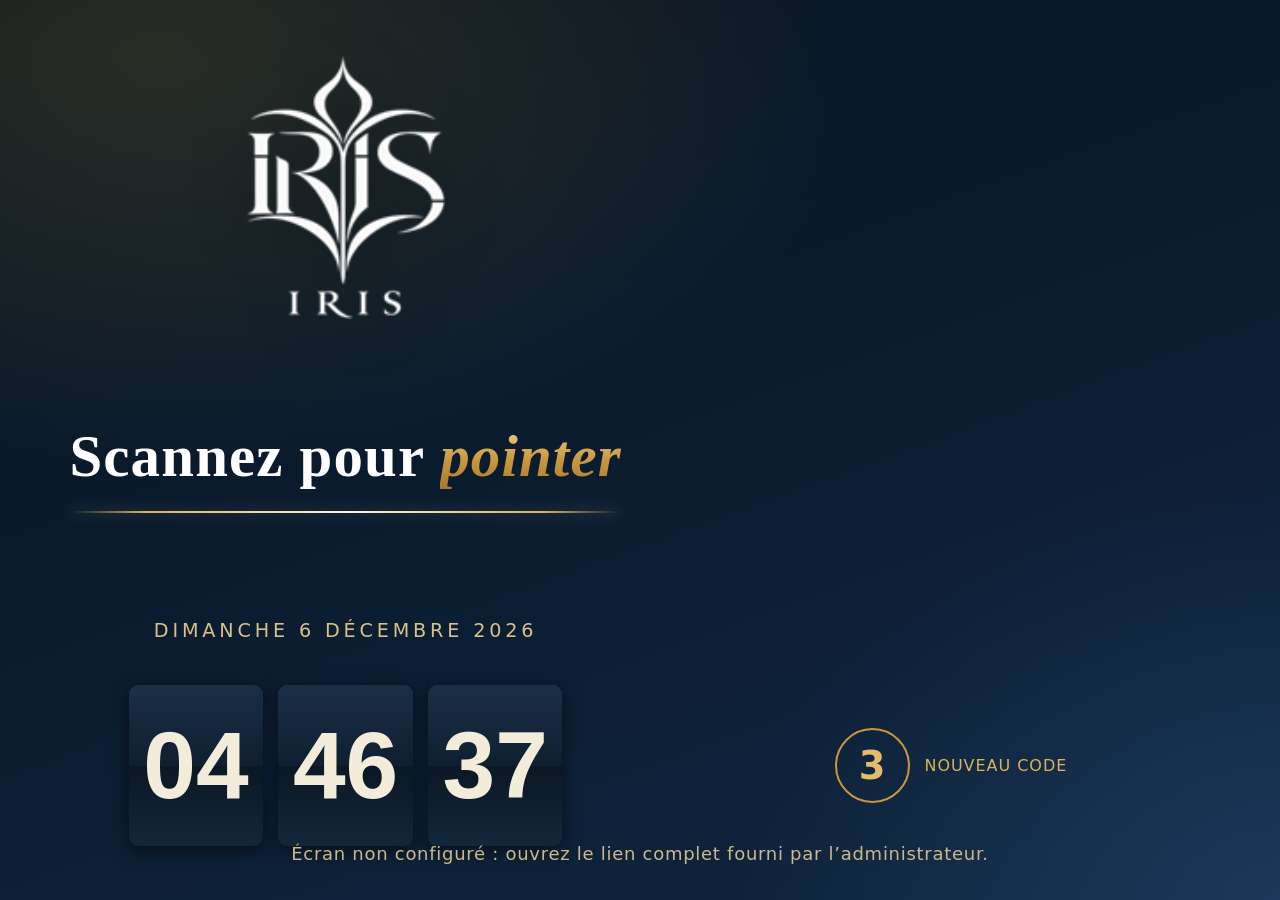
==== commit c123cd2c: "Update index.html" ====
--- a/index.html
+++ b/index.html
@@ -85,7 +85,7 @@
   return Math.max(260, Math.floor(w > h ? Math.min(h * 0.70, w * 0.46) : Math.min(w * 0.88, h * 0.44)));
 }
 function calcTaille() { return Math.floor(calcDiam() * 0.563); }
-var QRC={S:563,RD:0.74,LR:90,FC:"#FFFFFF",MD:0,M2:35,M2:52,A:{2:[6,18],3:[6,22],4:[6,26],5:[6,30],6:[6,34],7:[6,22,38]}};function qrFonc(r,c,n,v){if((r<9&&c<9)||(r<9&&c>=n-8)||(r>=n-8&&c<9)||r==6||c==6)return true;var a=QRC.A[v]||[],i,j;for(i=0;i<a.length;i++)for(j=0;j<a.length;j++){if((i==0&&j==0)||(i==0&&j==a.length-1)||(i==a.length-1&&j==0))continue;if(Math.abs(r-a[i])<=2&&Math.abs(c-a[j])<=2)return true}return false}function qrCirc(e,url){var h=document.createElement("div"),q,m,n,v,S=QRC.S,ms,x0,y0,d="",fd="",r,c,run,on,cx,cy,dist,f,s,lg="",w,k,fx,fy,hh;h.style.display="none";document.body.appendChild(h);q=new QRCode(h,{text:url,width:100,height:100,correctLevel:QRCode.CorrectLevel.H});m=q._oQRCode;n=m.getModuleCount();v=(n-17)/4;ms=S/n;x0=500-S/2;y0=500-S/2;for(r=0;r<n;r++){run=-1;for(c=0;c<=n;c++){on=c<n&&m.isDark(r,c);if(on){cx=x0+(c+.5)*ms-500;cy=y0+(r+.5)*ms-500;dist=Math.sqrt(cx*cx+cy*cy);f=qrFonc(r,c,n,v);if(!f&&dist>S*QRC.RD)on=false;else if(dist<QRC.LR+ms*.6)on=false}if(on&&run<0)run=c;if(!on&&run>=0){d+="M"+(x0+run*ms).toFixed(2)+" "+(y0+r*ms).toFixed(2)+"h"+((c-run)*ms).toFixed(2)+"v"+ms.toFixed(2)+"h-"+((c-run)*ms).toFixed(2)+"z";run=-1}}}k=Math.ceil(398/ms)+1;for(r=-k;r<n+k;r++)for(c=-k;c<n+k;c++){if(r>=0&&r<n&&c>=0&&c<n)continue;fx=x0+(c+.5)*ms-500;fy=y0+(r+.5)*ms-500;if(Math.sqrt(fx*fx+fy*fy)>398-ms*.45)continue;hh=((r*73856093)^(c*19349663))>>>0;hh=(hh^(hh>>>13))*1274126177>>>0;if((hh>>>7)%100<(function(g){return g==1?QRC.MD:g==2?QRC.M2:52})(Math.max(-r,r-(n-1),-c,c-(n-1))))fd+="M"+(x0+c*ms).toFixed(2)+" "+(y0+r*ms).toFixed(2)+"h"+ms.toFixed(2)+"v"+ms.toFixed(2)+"h-"+ms.toFixed(2)+"z"}document.body.removeChild(h);s=document.querySelector(".lg");if(s){w=QRC.LR*.9;lg='<image xlink:href="'+s.src+'" x="'+(500-w)+'" y="'+(500-w)+'" width="'+(2*w)+'" height="'+(2*w)+'" preserveAspectRatio="xMidYMid meet"/>'}e.innerHTML='<svg viewBox="0 0 1000 1000" xmlns="http://www.w3.org/2000/svg" xmlns:xlink="http://www.w3.org/1999/xlink"><path d="'+fd+'" fill="'+QRC.FC+'"/><path d="'+d+'" fill="#FFFFFF"/><circle cx="500" cy="500" r="'+QRC.LR+'" fill="#0B1B3A"/><circle cx="500" cy="500" r="'+(QRC.LR-2.5)+'" fill="none" stroke="#DFB06A" stroke-width="5"/>'+lg+'</svg>'}
+var QRC={S:563,RD:0.74,LR:90,FC:"#FFFFFF",QM:2,F4:0,M2:35,M2:52,A:{2:[6,18],3:[6,22],4:[6,26],5:[6,30],6:[6,34],7:[6,22,38]}};function qrFonc(r,c,n,v){if((r<9&&c<9)||(r<9&&c>=n-8)||(r>=n-8&&c<9)||r==6||c==6)return true;var a=QRC.A[v]||[],i,j;for(i=0;i<a.length;i++)for(j=0;j<a.length;j++){if((i==0&&j==0)||(i==0&&j==a.length-1)||(i==a.length-1&&j==0))continue;if(Math.abs(r-a[i])<=2&&Math.abs(c-a[j])<=2)return true}return false}function qrCirc(e,url){var h=document.createElement("div"),q,m,n,v,S=QRC.S,ms,x0,y0,d="",fd="",r,c,run,on,cx,cy,dist,f,s,lg="",w,k,fx,fy,hh;h.style.display="none";document.body.appendChild(h);q=new QRCode(h,{text:url,width:100,height:100,correctLevel:QRCode.CorrectLevel.H});m=q._oQRCode;n=m.getModuleCount();v=(n-17)/4;ms=S/n;x0=500-S/2;y0=500-S/2;for(r=0;r<n;r++){run=-1;for(c=0;c<=n;c++){on=c<n&&m.isDark(r,c);if(on){cx=x0+(c+.5)*ms-500;cy=y0+(r+.5)*ms-500;dist=Math.sqrt(cx*cx+cy*cy);f=qrFonc(r,c,n,v);if(!f&&dist>S*QRC.RD)on=false;else if(dist<QRC.LR+ms*.6)on=false}if(QRC.F4&&c<n&&r>=n-8&&c>=n-8){if(r==n-8||c==n-8)on=false;else{var fr=r-(n-7),fc=c-(n-7);on=(fr==0||fr==6||fc==0||fc==6)||(fr>=2&&fr<=4&&fc>=2&&fc<=4)}}if(on&&run<0)run=c;if(!on&&run>=0){d+="M"+(x0+run*ms).toFixed(2)+" "+(y0+r*ms).toFixed(2)+"h"+((c-run)*ms).toFixed(2)+"v"+ms.toFixed(2)+"h-"+((c-run)*ms).toFixed(2)+"z";run=-1}}}k=Math.ceil(398/ms)+1;for(r=-k;r<n+k;r++)for(c=-k;c<n+k;c++){if(r>=0&&r<n&&c>=0&&c<n)continue;fx=x0+(c+.5)*ms-500;fy=y0+(r+.5)*ms-500;if(Math.sqrt(fx*fx+fy*fy)>398-ms*.45)continue;hh=((r*73856093)^(c*19349663))>>>0;hh=(hh^(hh>>>13))*1274126177>>>0;if((hh>>>7)%100<(function(g){return g<=QRC.QM?0:g==QRC.QM+1?QRC.M2:52})(Math.max(-r,r-(n-1),-c,c-(n-1))))fd+="M"+(x0+c*ms).toFixed(2)+" "+(y0+r*ms).toFixed(2)+"h"+ms.toFixed(2)+"v"+ms.toFixed(2)+"h-"+ms.toFixed(2)+"z"}document.body.removeChild(h);s=document.querySelector(".lg");if(s){w=QRC.LR*.9;lg='<image xlink:href="'+s.src+'" x="'+(500-w)+'" y="'+(500-w)+'" width="'+(2*w)+'" height="'+(2*w)+'" preserveAspectRatio="xMidYMid meet"/>'}e.innerHTML='<svg viewBox="0 0 1000 1000" xmlns="http://www.w3.org/2000/svg" xmlns:xlink="http://www.w3.org/1999/xlink"><circle cx="500" cy="500" r="404" fill="#FFFFFF"/><path d="'+fd+'" fill="#0B1B3A"/><path d="'+d+'" fill="#0B1B3A"/><circle cx="500" cy="500" r="'+QRC.LR+'" fill="#0B1B3A"/><circle cx="500" cy="500" r="'+(QRC.LR-2.5)+'" fill="none" stroke="#DFB06A" stroke-width="5"/>'+lg+'</svg>'}
 function ajuste() {
   document.getElementById("pg").style.height = window.innerHeight + "px";
   var d = calcDiam(), em = document.getElementById("em"); if (em) em.style.width = em.style.height = d + "px";
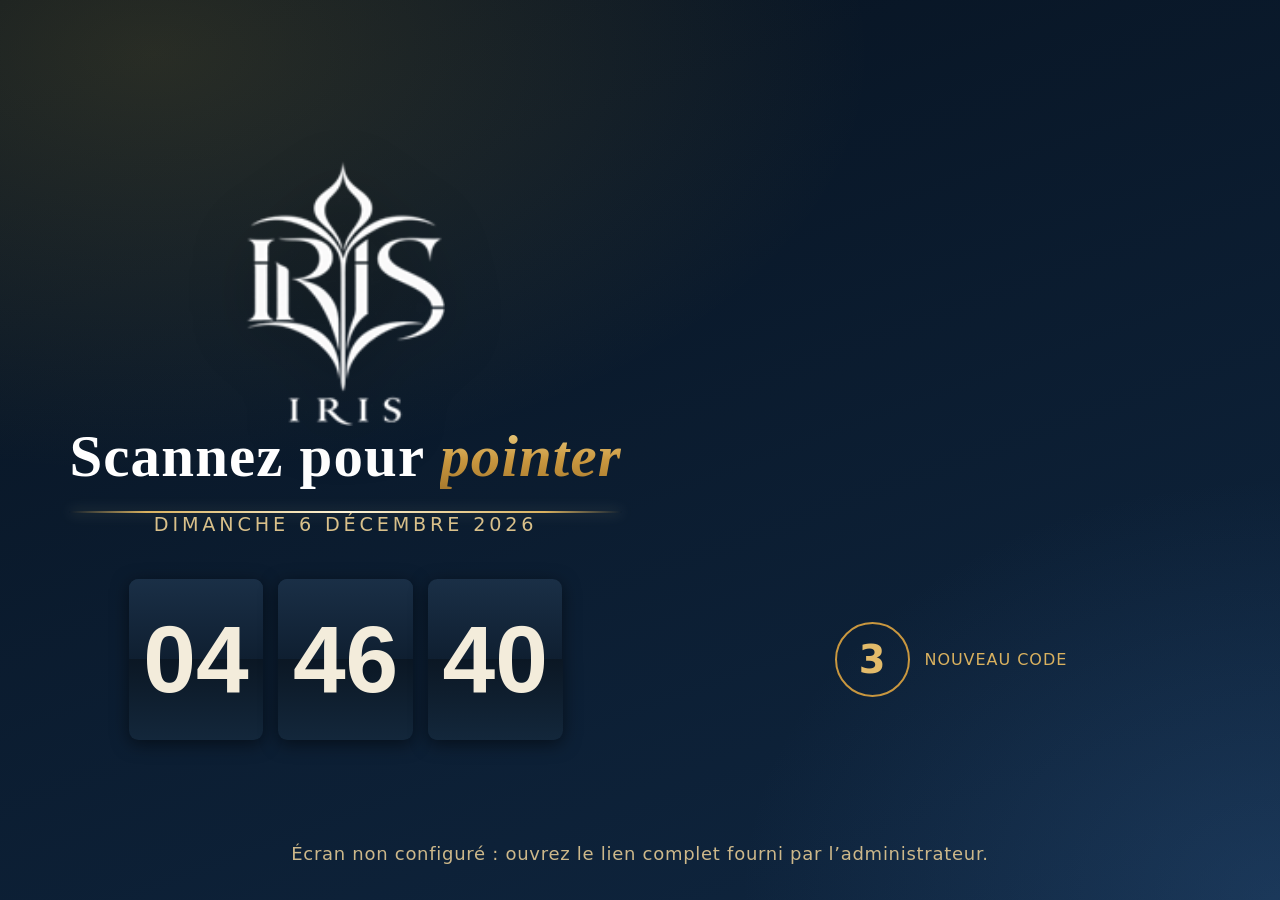
==== commit b7a09ee7: "Update index.html" ====
--- a/index.html
+++ b/index.html
@@ -34,17 +34,17 @@
 h1 em{font-style:italic;background:linear-gradient(180deg,#f1d58a,#c9973f 55%,#a87a2e);-webkit-background-clip:text;background-clip:text;-webkit-text-fill-color:transparent;color:transparent}
 .fil{width:100%;height:2px;border-radius:2px;background:#d9b15f;background:linear-gradient(90deg,rgba(201,151,63,0) 0,#d9b15f 14%,#fff4d6 50%,#d9b15f 86%,rgba(201,151,63,0) 100%);box-shadow:0 0 14px rgba(255,238,190,.32)}
 .s{font-size:1.5vw;font-size:clamp(14px,1.5vw,24px);color:#d9c08a;letter-spacing:.2em;text-transform:uppercase;text-align:center;width:100%;margin:0}
-.k{background:#fff;border-radius:1.7vw;border-radius:clamp(16px,1.7vw,28px);padding:2.2vh;padding:clamp(10px,2.2vh,26px);box-shadow:0 0 0 1px rgba(212,175,55,.5),0 40px 100px rgba(0,0,0,.55);line-height:0;align-self:center}
+.k{background:#fff;border-radius:1.7vw;border-radius:clamp(16px,1.7vw,28px);padding:1.05vw;padding:clamp(8px,1.05vw,14px);box-shadow:0 0 0 1px rgba(212,175,55,.5),0 40px 100px rgba(0,0,0,.55);line-height:0;align-self:center}
 #qr{position:relative;color:#07121f}#qr img,#qr canvas{display:block}.att{line-height:1.3;font-size:20px;font-size:clamp(16px,1.6vw,24px);padding:2em 1em;text-align:center;color:#0f2640}.lq{position:absolute;left:50%;top:50%;transform:translate(-50%,-50%);-webkit-transform:translate(-50%,-50%);background:#0b1a2b;border-radius:24%;display:flex;align-items:center;justify-content:center;box-shadow:0 0 0 4px #fff}.lq img{height:78%;width:auto}
 .flip.xl{font-size:7.4vw;font-size:clamp(44px,min(7.4vw,17vh),140px)}
 .cpt>*+*{margin-left:14px}.cpt{display:flex;align-items:center;color:#d9b15f;font-size:1.25vw;font-size:clamp(13px,1.25vw,20px);letter-spacing:.06em}
 #cd{width:5.6vw;width:clamp(60px,5.6vw,92px);height:5.6vw;height:clamp(60px,5.6vw,92px);border-radius:50%;border:2px solid #c9973f;font-size:3vw;font-size:clamp(28px,3vw,46px);font-weight:600;display:flex;align-items:center;justify-content:center;margin:0;color:#e3bb6a}
-.em{position:relative;flex:none;width:300px;height:300px;align-self:center;line-height:0}.em>div{position:absolute;left:0;top:0;width:100%;height:100%}.em svg{display:block;width:100%;height:100%}#emfond{border-radius:50%;background:#0B1B3A}.er{-webkit-animation-timing-function:linear;animation-timing-function:linear;-webkit-animation-iteration-count:infinite;animation-iteration-count:infinite}@-webkit-keyframes emcw{from{-webkit-transform:rotate(0deg)}to{-webkit-transform:rotate(360deg)}}@-webkit-keyframes emccw{from{-webkit-transform:rotate(0deg)}to{-webkit-transform:rotate(-360deg)}}@keyframes emcw{from{transform:rotate(0deg)}to{transform:rotate(360deg)}}@keyframes emccw{from{transform:rotate(0deg)}to{transform:rotate(-360deg)}}#emext{-webkit-animation-name:emcw;animation-name:emcw;-webkit-animation-duration:25175s;animation-duration:25175s}#emmid{-webkit-animation-name:emccw;animation-name:emccw;-webkit-animation-duration:37762s;animation-duration:37762s}#emint{-webkit-animation-name:emcw;animation-name:emcw;-webkit-animation-duration:50350s;animation-duration:50350s}.em #qr{color:#d9c08a;text-align:center}.em .att{line-height:1.2;font-size:14px;padding:0;position:absolute;left:0;right:0;top:48%;color:#d9c08a}@media (orientation:portrait){.gc>*+*{margin-top:2.2vh}.gc{justify-content:flex-start}.pg{justify-content:flex-start;padding-top:4vh}.top,.rw{display:flex;flex-direction:column;align-items:center}.top>*+*,.rw>*+*{margin-top:2.4vh}.rr{flex-wrap:wrap}.rr>*,.rr>*+*{margin:1.2vh 2vw}.lg{height:80px;height:clamp(80px,13vh,150px)}}
+@media (orientation:portrait){.gc>*+*{margin-top:2.2vh}.gc{justify-content:flex-start}.pg{justify-content:flex-start;padding-top:4vh}.top,.rw{display:flex;flex-direction:column;align-items:center}.top>*+*,.rw>*+*{margin-top:2.4vh}.rr{flex-wrap:wrap}.rr>*,.rr>*+*{margin:1.2vh 2vw}.lg{height:80px;height:clamp(80px,13vh,150px)}}
 .msg{display:none;position:fixed;left:0;right:0;bottom:4vh;text-align:center;font-size:18px;color:#cdb88a;padding:0 24px;letter-spacing:.04em}
 @supports(padding:max(0px)){.pg{padding-left:max(4vw,env(safe-area-inset-left));padding-right:max(4vw,env(safe-area-inset-right));padding-bottom:max(2.6vh,env(safe-area-inset-bottom))}}</style>
 </head>
 <body>
-<div class="pg" id="pg"><div class="top"><div class="gc"><img class="lg" alt="IRIS" src="[data-uri]"><div class="tt"><h1>Scannez pour <em>pointer</em></h1><div class="fil"></div></div><div class="s" id="dt">&nbsp;</div></div><div class="em" id="em" role="img" aria-label="Code QR de pointage"><div id="emfond"></div><div class="er" id="emint"><svg viewBox="0 0 1000 1000" xmlns="http://www.w3.org/2000/svg"><circle cx="530.08" cy="21.95" r="1.3" fill="#FFFFFF"/><circle cx="560.03" cy="24.78" r="1.3" fill="#FFFFFF"/><circle cx="589.76" cy="29.48" r="1.3" fill="#FFFFFF"/><circle cx="619.12" cy="36.05" r="1.3" fill="#FFFFFF"/><circle cx="648.02" cy="44.44" r="1.3" fill="#FFFFFF"/><circle cx="676.33" cy="54.64" r="1.3" fill="#FFFFFF"/><circle cx="703.95" cy="66.59" r="1.3" fill="#FFFFFF"/><circle cx="730.76" cy="80.25" r="1.3" fill="#FFFFFF"/><circle cx="756.66" cy="95.57" r="1.3" fill="#FFFFFF"/><circle cx="781.55" cy="112.48" r="1.3" fill="#FFFFFF"/><circle cx="805.33" cy="130.92" r="1.3" fill="#FFFFFF"/><circle cx="869.08" cy="194.67" r="1.3" fill="#FFFFFF"/><circle cx="887.52" cy="218.45" r="1.3" fill="#FFFFFF"/><circle cx="904.43" cy="243.34" r="1.3" fill="#FFFFFF"/><circle cx="919.75" cy="269.24" r="1.3" fill="#FFFFFF"/><circle cx="933.41" cy="296.05" r="1.3" fill="#FFFFFF"/><circle cx="945.36" cy="323.67" r="1.3" fill="#FFFFFF"/><circle cx="955.56" cy="351.98" r="1.3" fill="#FFFFFF"/><circle cx="963.95" cy="380.88" r="1.3" fill="#FFFFFF"/><circle cx="970.52" cy="410.24" r="1.3" fill="#FFFFFF"/><circle cx="975.22" cy="439.97" r="1.3" fill="#FFFFFF"/><circle cx="978.05" cy="469.92" r="1.3" fill="#FFFFFF"/><circle cx="978.05" cy="530.08" r="1.3" fill="#FFFFFF"/><circle cx="975.22" cy="560.03" r="1.3" fill="#FFFFFF"/><circle cx="970.52" cy="589.76" r="1.3" fill="#FFFFFF"/><circle cx="963.95" cy="619.12" r="1.3" fill="#FFFFFF"/><circle cx="955.56" cy="648.02" r="1.3" fill="#FFFFFF"/><circle cx="945.36" cy="676.33" r="1.3" fill="#FFFFFF"/><circle cx="933.41" cy="703.95" r="1.3" fill="#FFFFFF"/><circle cx="919.75" cy="730.76" r="1.3" fill="#FFFFFF"/><circle cx="904.43" cy="756.66" r="1.3" fill="#FFFFFF"/><circle cx="887.52" cy="781.55" r="1.3" fill="#FFFFFF"/><circle cx="869.08" cy="805.33" r="1.3" fill="#FFFFFF"/><circle cx="805.33" cy="869.08" r="1.3" fill="#FFFFFF"/><circle cx="781.55" cy="887.52" r="1.3" fill="#FFFFFF"/><circle cx="756.66" cy="904.43" r="1.3" fill="#FFFFFF"/><circle cx="730.76" cy="919.75" r="1.3" fill="#FFFFFF"/><circle cx="703.95" cy="933.41" r="1.3" fill="#FFFFFF"/><circle cx="676.33" cy="945.36" r="1.3" fill="#FFFFFF"/><circle cx="648.02" cy="955.56" r="1.3" fill="#FFFFFF"/><circle cx="619.12" cy="963.95" r="1.3" fill="#FFFFFF"/><circle cx="589.76" cy="970.52" r="1.3" fill="#FFFFFF"/><circle cx="560.03" cy="975.22" r="1.3" fill="#FFFFFF"/><circle cx="530.08" cy="978.05" r="1.3" fill="#FFFFFF"/><circle cx="469.92" cy="978.05" r="1.3" fill="#FFFFFF"/><circle cx="439.97" cy="975.22" r="1.3" fill="#FFFFFF"/><circle cx="410.24" cy="970.52" r="1.3" fill="#FFFFFF"/><circle cx="380.88" cy="963.95" r="1.3" fill="#FFFFFF"/><circle cx="351.98" cy="955.56" r="1.3" fill="#FFFFFF"/><circle cx="323.67" cy="945.36" r="1.3" fill="#FFFFFF"/><circle cx="296.05" cy="933.41" r="1.3" fill="#FFFFFF"/><circle cx="269.24" cy="919.75" r="1.3" fill="#FFFFFF"/><circle cx="243.34" cy="904.43" r="1.3" fill="#FFFFFF"/><circle cx="218.45" cy="887.52" r="1.3" fill="#FFFFFF"/><circle cx="194.67" cy="869.08" r="1.3" fill="#FFFFFF"/><circle cx="130.92" cy="805.33" r="1.3" fill="#FFFFFF"/><circle cx="112.48" cy="781.55" r="1.3" fill="#FFFFFF"/><circle cx="95.57" cy="756.66" r="1.3" fill="#FFFFFF"/><circle cx="80.25" cy="730.76" r="1.3" fill="#FFFFFF"/><circle cx="66.59" cy="703.95" r="1.3" fill="#FFFFFF"/><circle cx="54.64" cy="676.33" r="1.3" fill="#FFFFFF"/><circle cx="44.44" cy="648.02" r="1.3" fill="#FFFFFF"/><circle cx="36.05" cy="619.12" r="1.3" fill="#FFFFFF"/><circle cx="29.48" cy="589.76" r="1.3" fill="#FFFFFF"/><circle cx="24.78" cy="560.03" r="1.3" fill="#FFFFFF"/><circle cx="21.95" cy="530.08" r="1.3" fill="#FFFFFF"/><circle cx="21.95" cy="469.92" r="1.3" fill="#FFFFFF"/><circle cx="24.78" cy="439.97" r="1.3" fill="#FFFFFF"/><circle cx="29.48" cy="410.24" r="1.3" fill="#FFFFFF"/><circle cx="36.05" cy="380.88" r="1.3" fill="#FFFFFF"/><circle cx="44.44" cy="351.98" r="1.3" fill="#FFFFFF"/><circle cx="54.64" cy="323.67" r="1.3" fill="#FFFFFF"/><circle cx="66.59" cy="296.05" r="1.3" fill="#FFFFFF"/><circle cx="80.25" cy="269.24" r="1.3" fill="#FFFFFF"/><circle cx="95.57" cy="243.34" r="1.3" fill="#FFFFFF"/><circle cx="112.48" cy="218.45" r="1.3" fill="#FFFFFF"/><circle cx="130.92" cy="194.67" r="1.3" fill="#FFFFFF"/><circle cx="194.67" cy="130.92" r="1.3" fill="#FFFFFF"/><circle cx="218.45" cy="112.48" r="1.3" fill="#FFFFFF"/><circle cx="243.34" cy="95.57" r="1.3" fill="#FFFFFF"/><circle cx="269.24" cy="80.25" r="1.3" fill="#FFFFFF"/><circle cx="296.05" cy="66.59" r="1.3" fill="#FFFFFF"/><circle cx="323.67" cy="54.64" r="1.3" fill="#FFFFFF"/><circle cx="351.98" cy="44.44" r="1.3" fill="#FFFFFF"/><circle cx="380.88" cy="36.05" r="1.3" fill="#FFFFFF"/><circle cx="410.24" cy="29.48" r="1.3" fill="#FFFFFF"/><circle cx="439.97" cy="24.78" r="1.3" fill="#FFFFFF"/><circle cx="469.92" cy="21.95" r="1.3" fill="#FFFFFF"/><circle cx="500" cy="500" r="410" fill="none" stroke="#DFB06A" stroke-width="1.4"/><circle cx="500" cy="500" r="468" fill="none" stroke="#DFB06A" stroke-width="1.4"/></svg></div><div class="er" id="emmid"><svg viewBox="0 0 1000 1000" xmlns="http://www.w3.org/2000/svg"><path d="M540.96 71.96A430 430 0 0 1 657.83 100.01" fill="none" stroke="#FFFFFF" stroke-width="10" stroke-linecap="round"/><path d="M686.25 112.43A430 430 0 0 1 827.14 220.93" fill="none" stroke="#DFB06A" stroke-width="10" stroke-linecap="round"/><path d="M844.16 242.22A430 430 0 0 1 886.92 312.40" fill="none" stroke="#FFFFFF" stroke-width="10" stroke-linecap="round"/><path d="M899.15 340.08A430 430 0 0 1 917.47 396.95" fill="none" stroke="#DFB06A" stroke-width="10" stroke-linecap="round"/><path d="M919.75 406.68A430 430 0 0 1 928.45 463.52" fill="none" stroke="#FFFFFF" stroke-width="10" stroke-linecap="round"/><path d="M928.86 531.24A430 430 0 0 1 899.15 659.92" fill="none" stroke="#FFFFFF" stroke-width="10" stroke-linecap="round"/><path d="M886.92 687.60A430 430 0 0 1 691.64 884.93" fill="none" stroke="#DFB06A" stroke-width="10" stroke-linecap="round"/><path d="M663.40 897.74A430 430 0 0 1 538.72 928.25" fill="none" stroke="#FFFFFF" stroke-width="10" stroke-linecap="round"/><path d="M466.52 928.69A430 430 0 0 1 343.57 900.54" fill="none" stroke="#FFFFFF" stroke-width="10" stroke-linecap="round"/><path d="M319.18 890.14A430 430 0 0 1 210.42 817.87" fill="none" stroke="#DFB06A" stroke-width="10" stroke-linecap="round"/><path d="M187.23 795.09A430 430 0 0 1 155.09 756.78" fill="none" stroke="#DFB06A" stroke-width="10" stroke-linecap="round"/><path d="M99.46 656.43A430 430 0 0 1 70.98 528.99" fill="none" stroke="#FFFFFF" stroke-width="10" stroke-linecap="round"/><path d="M71.75 461.28A430 430 0 0 1 80.74 404.49" fill="none" stroke="#FFFFFF" stroke-width="10" stroke-linecap="round"/><path d="M83.08 394.76A430 430 0 0 1 101.69 337.99" fill="none" stroke="#DFB06A" stroke-width="10" stroke-linecap="round"/><path d="M114.07 310.38A430 430 0 0 1 158.10 239.22" fill="none" stroke="#FFFFFF" stroke-width="10" stroke-linecap="round"/><path d="M174.82 218.65A430 430 0 0 1 321.91 108.61" fill="none" stroke="#DFB06A" stroke-width="10" stroke-linecap="round"/><path d="M350.58 96.80A430 430 0 0 1 471.01 70.98" fill="none" stroke="#FFFFFF" stroke-width="10" stroke-linecap="round"/></svg></div><div class="er" id="emext"><svg viewBox="0 0 1000 1000" xmlns="http://www.w3.org/2000/svg"><path d="M549.29 50.70A452 452 0 0 1 667.41 80.15" fill="none" stroke="#DFB06A" stroke-width="12" stroke-linecap="round"/><path d="M878.05 252.24A452 452 0 0 1 945.72 424.93" fill="none" stroke="#DFB06A" stroke-width="12" stroke-linecap="round"/><path d="M946.11 572.74A452 452 0 0 1 888.49 731.03" fill="none" stroke="#DFB06A" stroke-width="12" stroke-linecap="round"/><path d="M703.37 903.66A452 452 0 0 1 584.39 944.05" fill="none" stroke="#DFB06A" stroke-width="12" stroke-linecap="round"/><path d="M424.93 945.72A452 452 0 0 1 318.03 913.75" fill="none" stroke="#DFB06A" stroke-width="12" stroke-linecap="round"/><path d="M109.50 727.63A452 452 0 0 1 53.52 570.40" fill="none" stroke="#DFB06A" stroke-width="12" stroke-linecap="round"/><path d="M54.54 423.37A452 452 0 0 1 147.44 217.15" fill="none" stroke="#DFB06A" stroke-width="12" stroke-linecap="round"/><path d="M325.28 83.13A452 452 0 0 1 450.71 50.70" fill="none" stroke="#DFB06A" stroke-width="12" stroke-linecap="round"/><circle cx="500.00" cy="48.00" r="13" fill="#FFFFFF"/><circle cx="819.61" cy="180.39" r="13" fill="#FFFFFF"/><circle cx="952.00" cy="500.00" r="13" fill="#FFFFFF"/><circle cx="819.61" cy="819.61" r="13" fill="#FFFFFF"/><circle cx="500.00" cy="952.00" r="13" fill="#FFFFFF"/><circle cx="180.39" cy="819.61" r="13" fill="#FFFFFF"/><circle cx="48.00" cy="500.00" r="13" fill="#FFFFFF"/><circle cx="180.39" cy="180.39" r="13" fill="#FFFFFF"/><path d="M500.00 40.00L500.00 10.00" stroke="#DFB06A" stroke-width="2.4" fill="none"/><path d="M960.00 500.00L990.00 500.00" stroke="#DFB06A" stroke-width="2.4" fill="none"/><path d="M500.00 960.00L500.00 990.00" stroke="#DFB06A" stroke-width="2.4" fill="none"/><path d="M40.00 500.00L10.00 500.00" stroke="#DFB06A" stroke-width="2.4" fill="none"/><path d="M832.34 167.66L846.48 153.52" stroke="#DFB06A" stroke-width="1.8" fill="none"/><path d="M832.34 832.34L846.48 846.48" stroke="#DFB06A" stroke-width="1.8" fill="none"/><path d="M167.66 832.34L153.52 846.48" stroke="#DFB06A" stroke-width="1.8" fill="none"/><path d="M167.66 167.66L153.52 153.52" stroke="#DFB06A" stroke-width="1.8" fill="none"/><circle cx="500.00" cy="72.00" r="3.5" fill="#FFFFFF"/><circle cx="500.00" cy="928.00" r="3.5" fill="#FFFFFF"/></svg></div><div id="emfixe"><svg viewBox="0 0 1000 1000" xmlns="http://www.w3.org/2000/svg"><circle cx="500" cy="500" r="494" fill="none" stroke="#DFB06A" stroke-width="10"/><circle cx="500" cy="500" r="418" fill="none" stroke="#FFFFFF" stroke-width="1.8"/></svg></div><div id="qr"><div class="att">Chargement…</div></div></div></div><div class="rw"><div class="flip xl" id="fl"></div><div class="rr"><div class="mt xl" id="mt"></div><div class="cpt"><div id="cd">3</div><span>NOUVEAU CODE</span></div></div></div></div>
+<div class="pg" id="pg"><div class="top"><div class="gc"><img class="lg" alt="IRIS" src="[data-uri]"><div class="tt"><h1>Scannez pour <em>pointer</em></h1><div class="fil"></div></div><div class="s" id="dt">&nbsp;</div></div><div class="k" role="img" aria-label="Code QR de pointage"><div id="qr"><div class="att">Chargement…</div></div></div></div><div class="rw"><div class="flip xl" id="fl"></div><div class="rr"><div class="mt xl" id="mt"></div><div class="cpt"><div id="cd">3</div><span>NOUVEAU CODE</span></div></div></div></div>
 <div class="msg" id="msg">Écran non configuré : ouvrez le lien complet fourni par l’administrateur.</div>
 <script src="qrcode.min.js"></script>
 <script>
@@ -79,16 +79,12 @@
 
 /* Taille du QR et hauteur de page : recalculées à chaque rotation ou changement de taille. */
 var LOGOQR = 1, TAILLE = 200;
-/* Emblème circulaire : le QR (563/1000 du diamètre) est dessiné par qrCirc. */
-function calcDiam() {
+function calcTaille() {
   var w = window.innerWidth, h = window.innerHeight;
-  return Math.max(260, Math.floor(w > h ? Math.min(h * 0.70, w * 0.46) : Math.min(w * 0.88, h * 0.44)));
-}
-function calcTaille() { return Math.floor(calcDiam() * 0.563); }
-var QRC={S:563,RD:0.74,LR:90,FC:"#FFFFFF",QM:2,F4:0,M2:35,M2:52,A:{2:[6,18],3:[6,22],4:[6,26],5:[6,30],6:[6,34],7:[6,22,38]}};function qrFonc(r,c,n,v){if((r<9&&c<9)||(r<9&&c>=n-8)||(r>=n-8&&c<9)||r==6||c==6)return true;var a=QRC.A[v]||[],i,j;for(i=0;i<a.length;i++)for(j=0;j<a.length;j++){if((i==0&&j==0)||(i==0&&j==a.length-1)||(i==a.length-1&&j==0))continue;if(Math.abs(r-a[i])<=2&&Math.abs(c-a[j])<=2)return true}return false}function qrCirc(e,url){var h=document.createElement("div"),q,m,n,v,S=QRC.S,ms,x0,y0,d="",fd="",r,c,run,on,cx,cy,dist,f,s,lg="",w,k,fx,fy,hh;h.style.display="none";document.body.appendChild(h);q=new QRCode(h,{text:url,width:100,height:100,correctLevel:QRCode.CorrectLevel.H});m=q._oQRCode;n=m.getModuleCount();v=(n-17)/4;ms=S/n;x0=500-S/2;y0=500-S/2;for(r=0;r<n;r++){run=-1;for(c=0;c<=n;c++){on=c<n&&m.isDark(r,c);if(on){cx=x0+(c+.5)*ms-500;cy=y0+(r+.5)*ms-500;dist=Math.sqrt(cx*cx+cy*cy);f=qrFonc(r,c,n,v);if(!f&&dist>S*QRC.RD)on=false;else if(dist<QRC.LR+ms*.6)on=false}if(QRC.F4&&c<n&&r>=n-8&&c>=n-8){if(r==n-8||c==n-8)on=false;else{var fr=r-(n-7),fc=c-(n-7);on=(fr==0||fr==6||fc==0||fc==6)||(fr>=2&&fr<=4&&fc>=2&&fc<=4)}}if(on&&run<0)run=c;if(!on&&run>=0){d+="M"+(x0+run*ms).toFixed(2)+" "+(y0+r*ms).toFixed(2)+"h"+((c-run)*ms).toFixed(2)+"v"+ms.toFixed(2)+"h-"+((c-run)*ms).toFixed(2)+"z";run=-1}}}k=Math.ceil(398/ms)+1;for(r=-k;r<n+k;r++)for(c=-k;c<n+k;c++){if(r>=0&&r<n&&c>=0&&c<n)continue;fx=x0+(c+.5)*ms-500;fy=y0+(r+.5)*ms-500;if(Math.sqrt(fx*fx+fy*fy)>398-ms*.45)continue;hh=((r*73856093)^(c*19349663))>>>0;hh=(hh^(hh>>>13))*1274126177>>>0;if((hh>>>7)%100<(function(g){return g<=QRC.QM?0:g==QRC.QM+1?QRC.M2:52})(Math.max(-r,r-(n-1),-c,c-(n-1))))fd+="M"+(x0+c*ms).toFixed(2)+" "+(y0+r*ms).toFixed(2)+"h"+ms.toFixed(2)+"v"+ms.toFixed(2)+"h-"+ms.toFixed(2)+"z"}document.body.removeChild(h);s=document.querySelector(".lg");if(s){w=QRC.LR*.9;lg='<image xlink:href="'+s.src+'" x="'+(500-w)+'" y="'+(500-w)+'" width="'+(2*w)+'" height="'+(2*w)+'" preserveAspectRatio="xMidYMid meet"/>'}e.innerHTML='<svg viewBox="0 0 1000 1000" xmlns="http://www.w3.org/2000/svg" xmlns:xlink="http://www.w3.org/1999/xlink"><circle cx="500" cy="500" r="404" fill="#FFFFFF"/><path d="'+fd+'" fill="#0B1B3A"/><path d="'+d+'" fill="#0B1B3A"/><circle cx="500" cy="500" r="'+QRC.LR+'" fill="#0B1B3A"/><circle cx="500" cy="500" r="'+(QRC.LR-2.5)+'" fill="none" stroke="#DFB06A" stroke-width="5"/>'+lg+'</svg>'}
+  return Math.max(160, Math.floor(w > h ? Math.min(h * 0.5, w * 0.4) : Math.min(w * 0.74, h * 0.3)));
+}
 function ajuste() {
   document.getElementById("pg").style.height = window.innerHeight + "px";
-  var d = calcDiam(), em = document.getElementById("em"); if (em) em.style.width = em.style.height = d + "px";
   var t = calcTaille(); if (t !== TAILLE) { TAILLE = t; dern = ""; }
 }
 var J = null, dec = 0, dern = "";
@@ -111,7 +107,9 @@
   if (cd && cd.textContent !== v) cd.textContent = v;
   if (!t) { if (dern) { dern = ""; e.innerHTML = '<div class="att">Reconnexion…</div>'; } return; }
   if (t !== dern) {
-    dern = t; qrCirc(e, URL_SCAN + "?t=" + t);
+    dern = t; e.innerHTML = "";
+    new QRCode(e, { text: URL_SCAN + "?t=" + t, width: TAILLE, height: TAILLE, correctLevel: QRCode.CorrectLevel.H });
+    logoqr(e);
   }
 }
 function logoqr(e) {
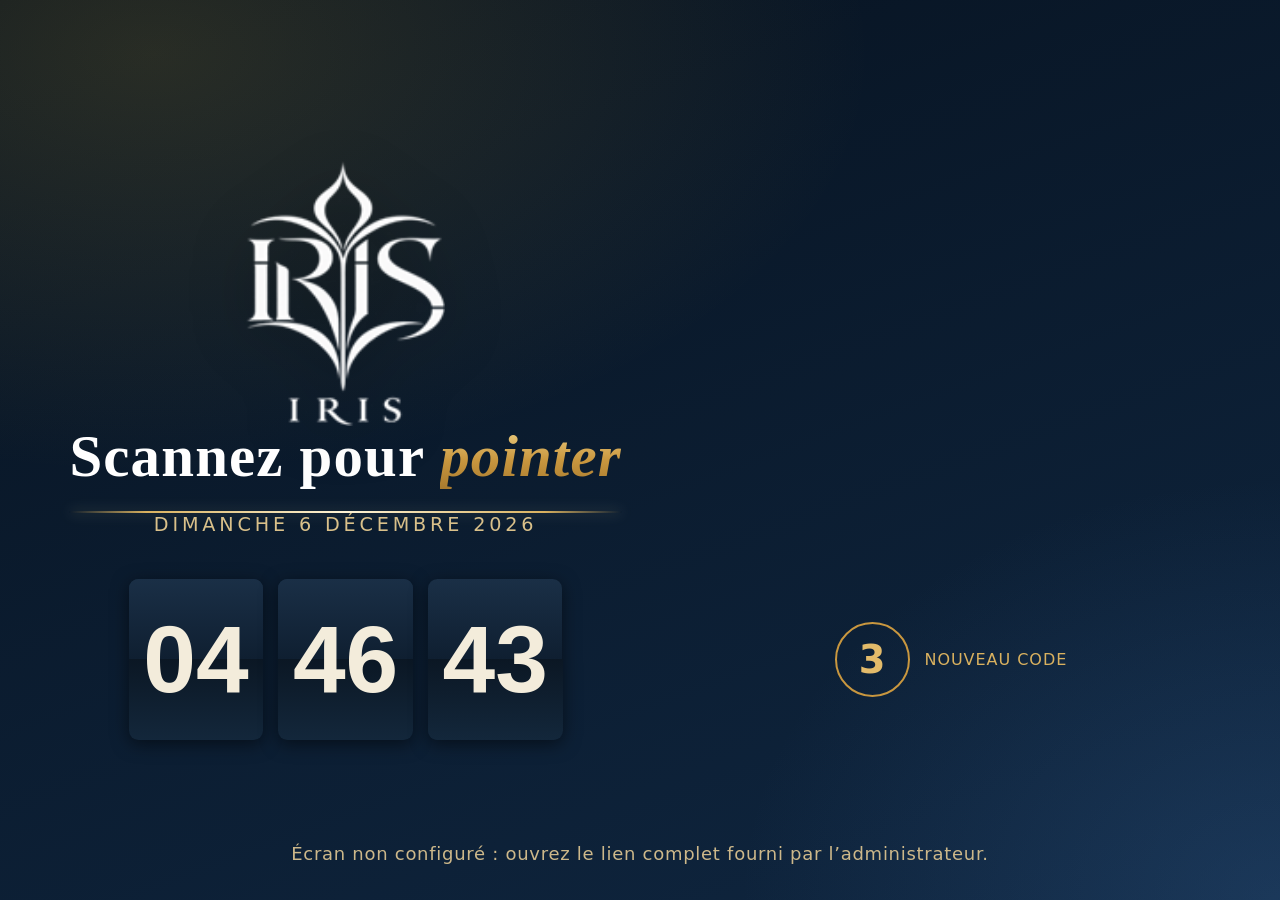
==== commit 9d9bf182: "securite: la cle du QR part dans une requete POST, ancienne methode gardee en secours Co-Authored-By" ====
--- a/index.html
+++ b/index.html
@@ -64,11 +64,20 @@
 
 /* Même interface que dans Apps Script, mais par requête réseau. */
 var google = { script: { run: { withSuccessHandler: function (ok) { var o = { withFailureHandler: function (ko) { o.ko = ko; return o; }, jetons: function (k) {
+  /* La clé part dans le corps d'une requête POST (jamais dans l'adresse) ; l'ancienne méthode ne sert que de secours. */
+  function secours() {
+    var y = new XMLHttpRequest();
+    y.open("GET", URL_APP + "?api=jetons&cle=" + encodeURIComponent(k));
+    y.onload = function () { try { ok(JSON.parse(y.responseText)); } catch (e) { if (o.ko) o.ko(); } };
+    y.onerror = y.ontimeout = function () { if (o.ko) o.ko(); };
+    y.timeout = 20000; y.send();
+  }
   var x = new XMLHttpRequest();
-  x.open("GET", URL_APP + "?api=jetons&cle=" + encodeURIComponent(k));
-  x.onload = function () { try { ok(JSON.parse(x.responseText)); } catch (e) { if (o.ko) o.ko(); } };
-  x.onerror = x.ontimeout = function () { if (o.ko) o.ko(); };
-  x.timeout = 20000; x.send();
+  x.open("POST", URL_APP);
+  x.setRequestHeader("Content-Type", "text/plain;charset=utf-8");
+  x.onload = function () { try { var j = JSON.parse(x.responseText); if (j && j.e === undefined && "r" in j) ok(j.r); else secours(); } catch (e) { secours(); } };
+  x.onerror = x.ontimeout = secours;
+  x.timeout = 20000; x.send(JSON.stringify({ f: "jetons", a: [k] }));
 }, meteoDonnees: function () {
   var x = new XMLHttpRequest();
   x.open("GET", URL_APP + "?api=meteo");
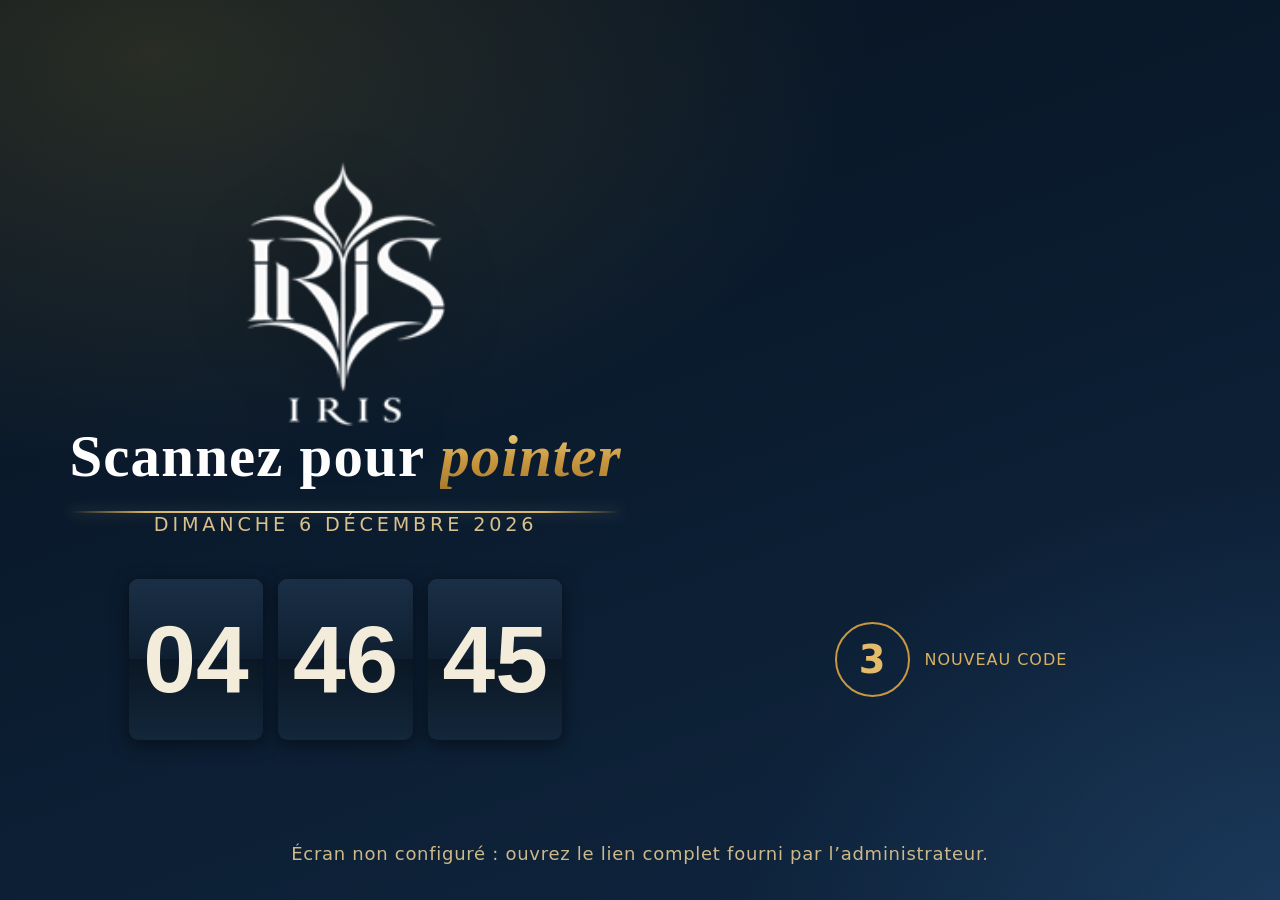
==== commit b14de77c: "fix: page QR en portrait - compte a rebours remonte et centre (telephone) Co-Authored-By: Claude Son" ====
--- a/index.html
+++ b/index.html
@@ -41,7 +41,9 @@
 #cd{width:5.6vw;width:clamp(60px,5.6vw,92px);height:5.6vw;height:clamp(60px,5.6vw,92px);border-radius:50%;border:2px solid #c9973f;font-size:3vw;font-size:clamp(28px,3vw,46px);font-weight:600;display:flex;align-items:center;justify-content:center;margin:0;color:#e3bb6a}
 @media (orientation:portrait){.gc>*+*{margin-top:2.2vh}.gc{justify-content:flex-start}.pg{justify-content:flex-start;padding-top:4vh}.top,.rw{display:flex;flex-direction:column;align-items:center}.top>*+*,.rw>*+*{margin-top:2.4vh}.rr{flex-wrap:wrap}.rr>*,.rr>*+*{margin:1.2vh 2vw}.lg{height:80px;height:clamp(80px,13vh,150px)}}
 .msg{display:none;position:fixed;left:0;right:0;bottom:4vh;text-align:center;font-size:18px;color:#cdb88a;padding:0 24px;letter-spacing:.04em}
-@supports(padding:max(0px)){.pg{padding-left:max(4vw,env(safe-area-inset-left));padding-right:max(4vw,env(safe-area-inset-right));padding-bottom:max(2.6vh,env(safe-area-inset-bottom))}}</style>
+@supports(padding:max(0px)){.pg{padding-left:max(4vw,env(safe-area-inset-left));padding-right:max(4vw,env(safe-area-inset-right));padding-bottom:max(2.6vh,env(safe-area-inset-bottom))}}
+/* Téléphone en portrait : le compte à rebours reste bien au-dessus de la barre de navigation Android et centré */
+@media (orientation:portrait){.pg{padding-bottom:max(11vh,env(safe-area-inset-bottom))}.pg>*+*{margin-top:3vh}.cpt{justify-content:center;width:100%}}</style>
 </head>
 <body>
 <div class="pg" id="pg"><div class="top"><div class="gc"><img class="lg" alt="IRIS" src="[data-uri]"><div class="tt"><h1>Scannez pour <em>pointer</em></h1><div class="fil"></div></div><div class="s" id="dt">&nbsp;</div></div><div class="k" role="img" aria-label="Code QR de pointage"><div id="qr"><div class="att">Chargement…</div></div></div></div><div class="rw"><div class="flip xl" id="fl"></div><div class="rr"><div class="mt xl" id="mt"></div><div class="cpt"><div id="cd">3</div><span>NOUVEAU CODE</span></div></div></div></div>
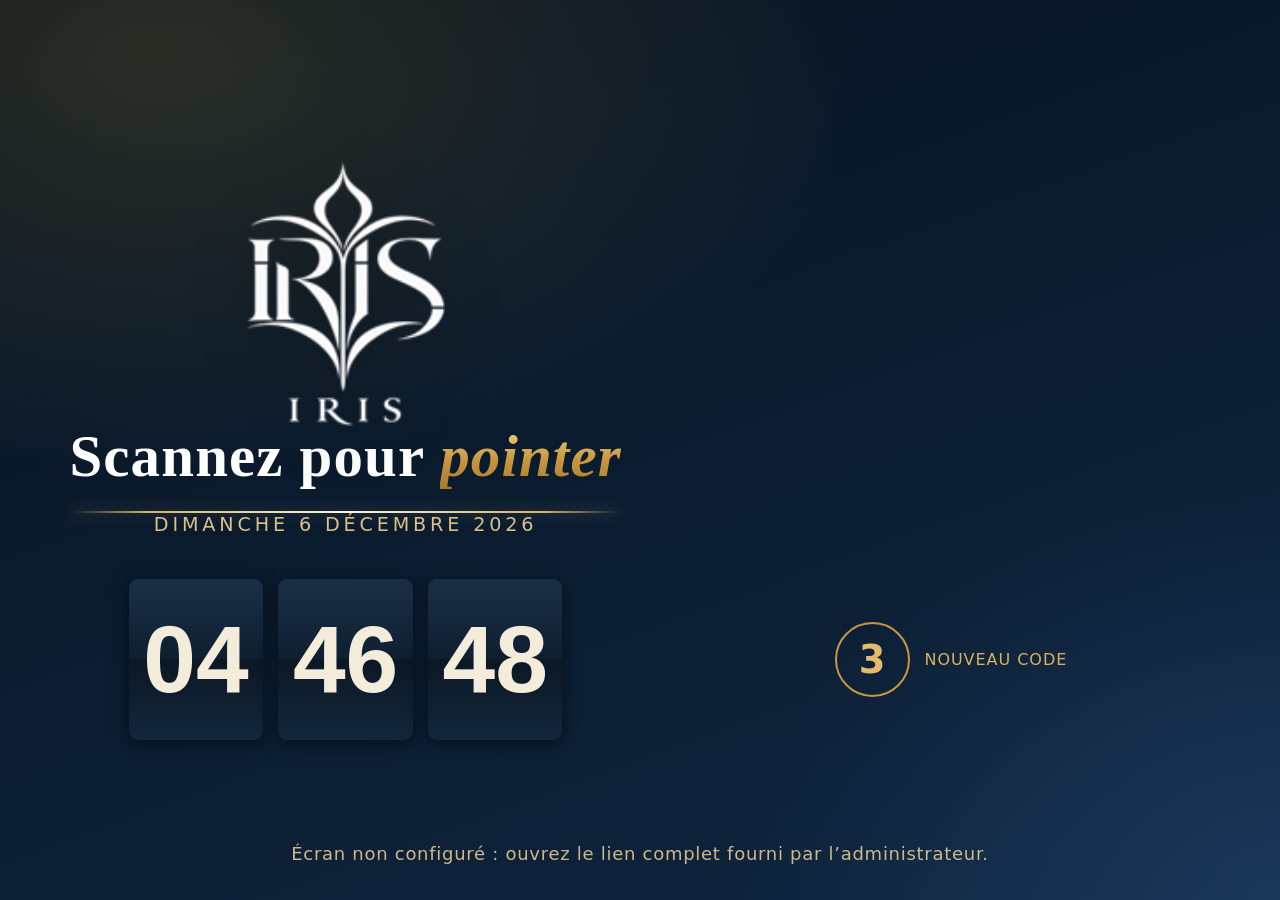
==== commit c2c9775e: "fix: page QR portrait plus compacte, compte a rebours au-dessus de la barre Android Co-Authored-By: " ====
--- a/index.html
+++ b/index.html
@@ -43,7 +43,7 @@
 .msg{display:none;position:fixed;left:0;right:0;bottom:4vh;text-align:center;font-size:18px;color:#cdb88a;padding:0 24px;letter-spacing:.04em}
 @supports(padding:max(0px)){.pg{padding-left:max(4vw,env(safe-area-inset-left));padding-right:max(4vw,env(safe-area-inset-right));padding-bottom:max(2.6vh,env(safe-area-inset-bottom))}}
 /* Téléphone en portrait : le compte à rebours reste bien au-dessus de la barre de navigation Android et centré */
-@media (orientation:portrait){.pg{padding-bottom:max(11vh,env(safe-area-inset-bottom))}.pg>*+*{margin-top:3vh}.cpt{justify-content:center;width:100%}}</style>
+@media (orientation:portrait){.pg{padding-top:2.4vh;padding-bottom:max(12vh,env(safe-area-inset-bottom))}.pg>*+*{margin-top:1.8vh}.top>*+*,.rw>*+*{margin-top:1.4vh}.gc>*+*{margin-top:1.2vh}.lg{height:clamp(64px,10vh,120px)}.cpt{justify-content:center;width:100%}}</style>
 </head>
 <body>
 <div class="pg" id="pg"><div class="top"><div class="gc"><img class="lg" alt="IRIS" src="[data-uri]"><div class="tt"><h1>Scannez pour <em>pointer</em></h1><div class="fil"></div></div><div class="s" id="dt">&nbsp;</div></div><div class="k" role="img" aria-label="Code QR de pointage"><div id="qr"><div class="att">Chargement…</div></div></div></div><div class="rw"><div class="flip xl" id="fl"></div><div class="rr"><div class="mt xl" id="mt"></div><div class="cpt"><div id="cd">3</div><span>NOUVEAU CODE</span></div></div></div></div>
